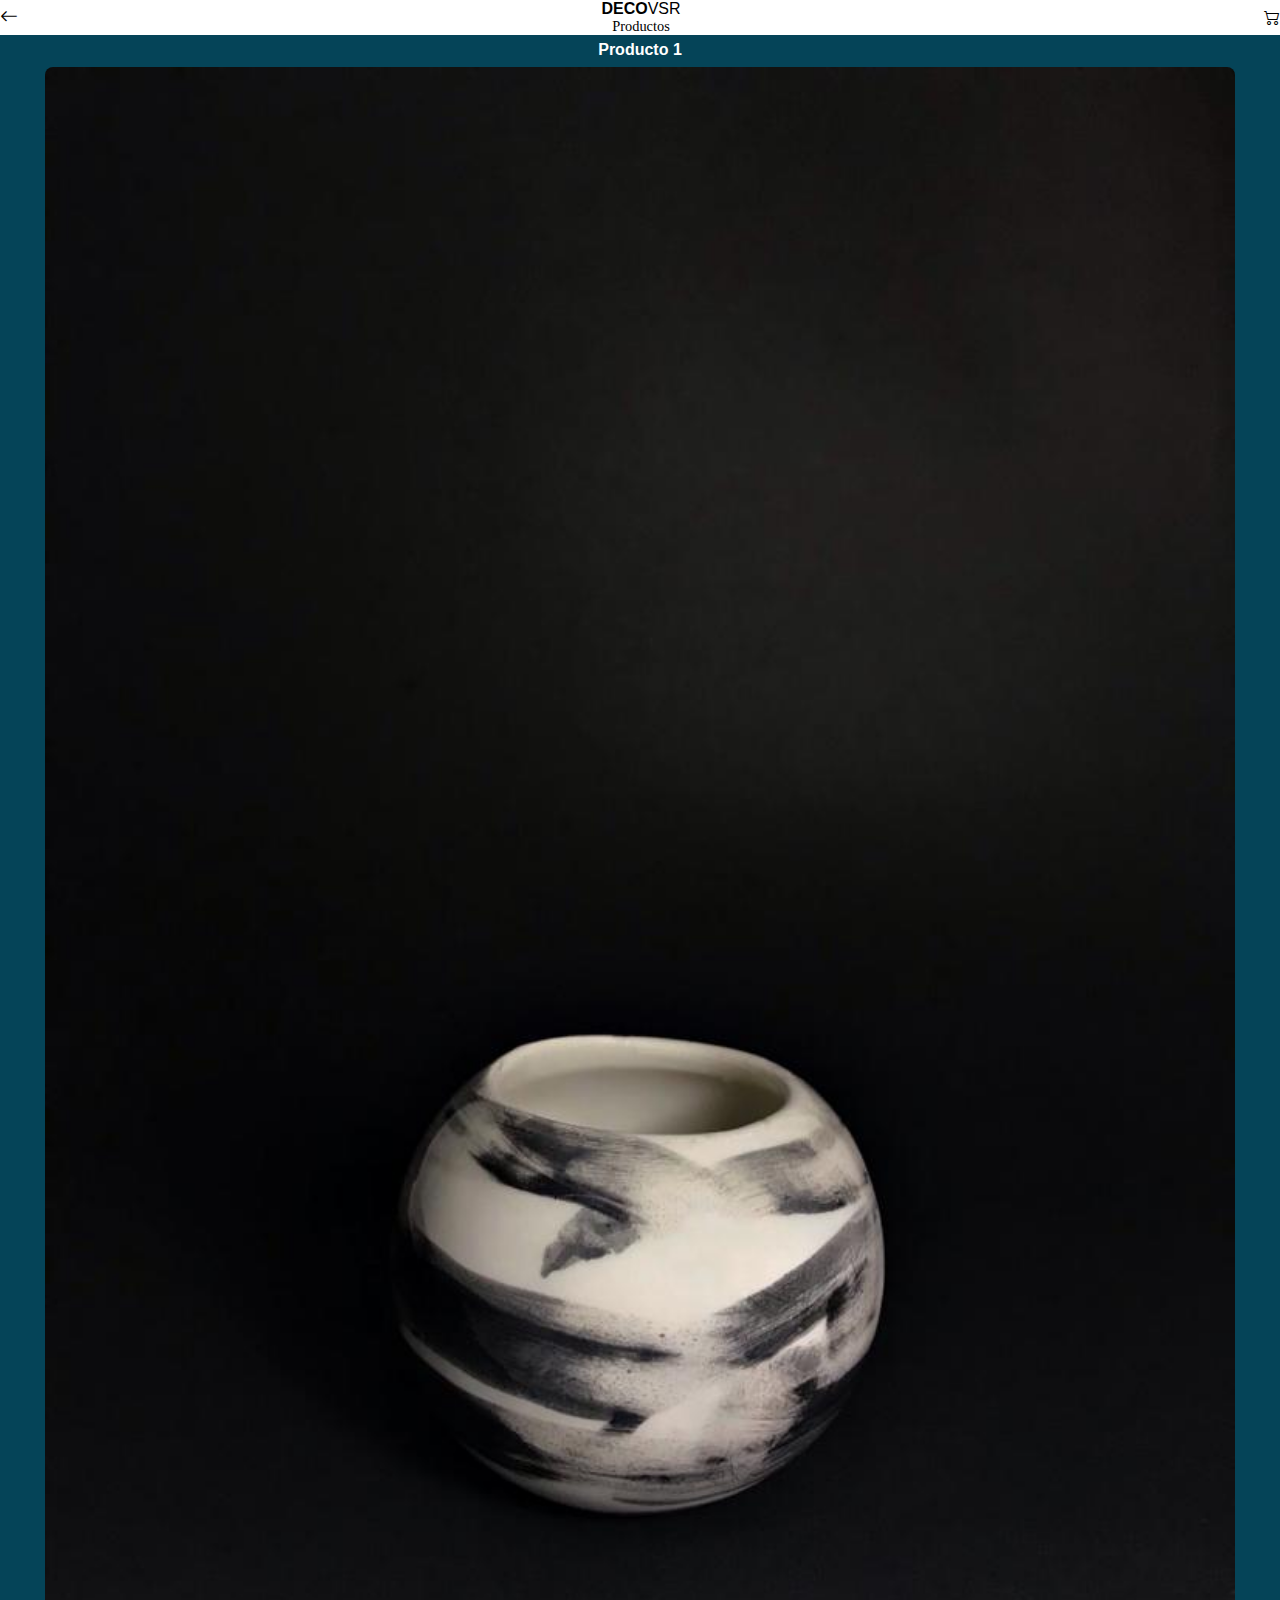
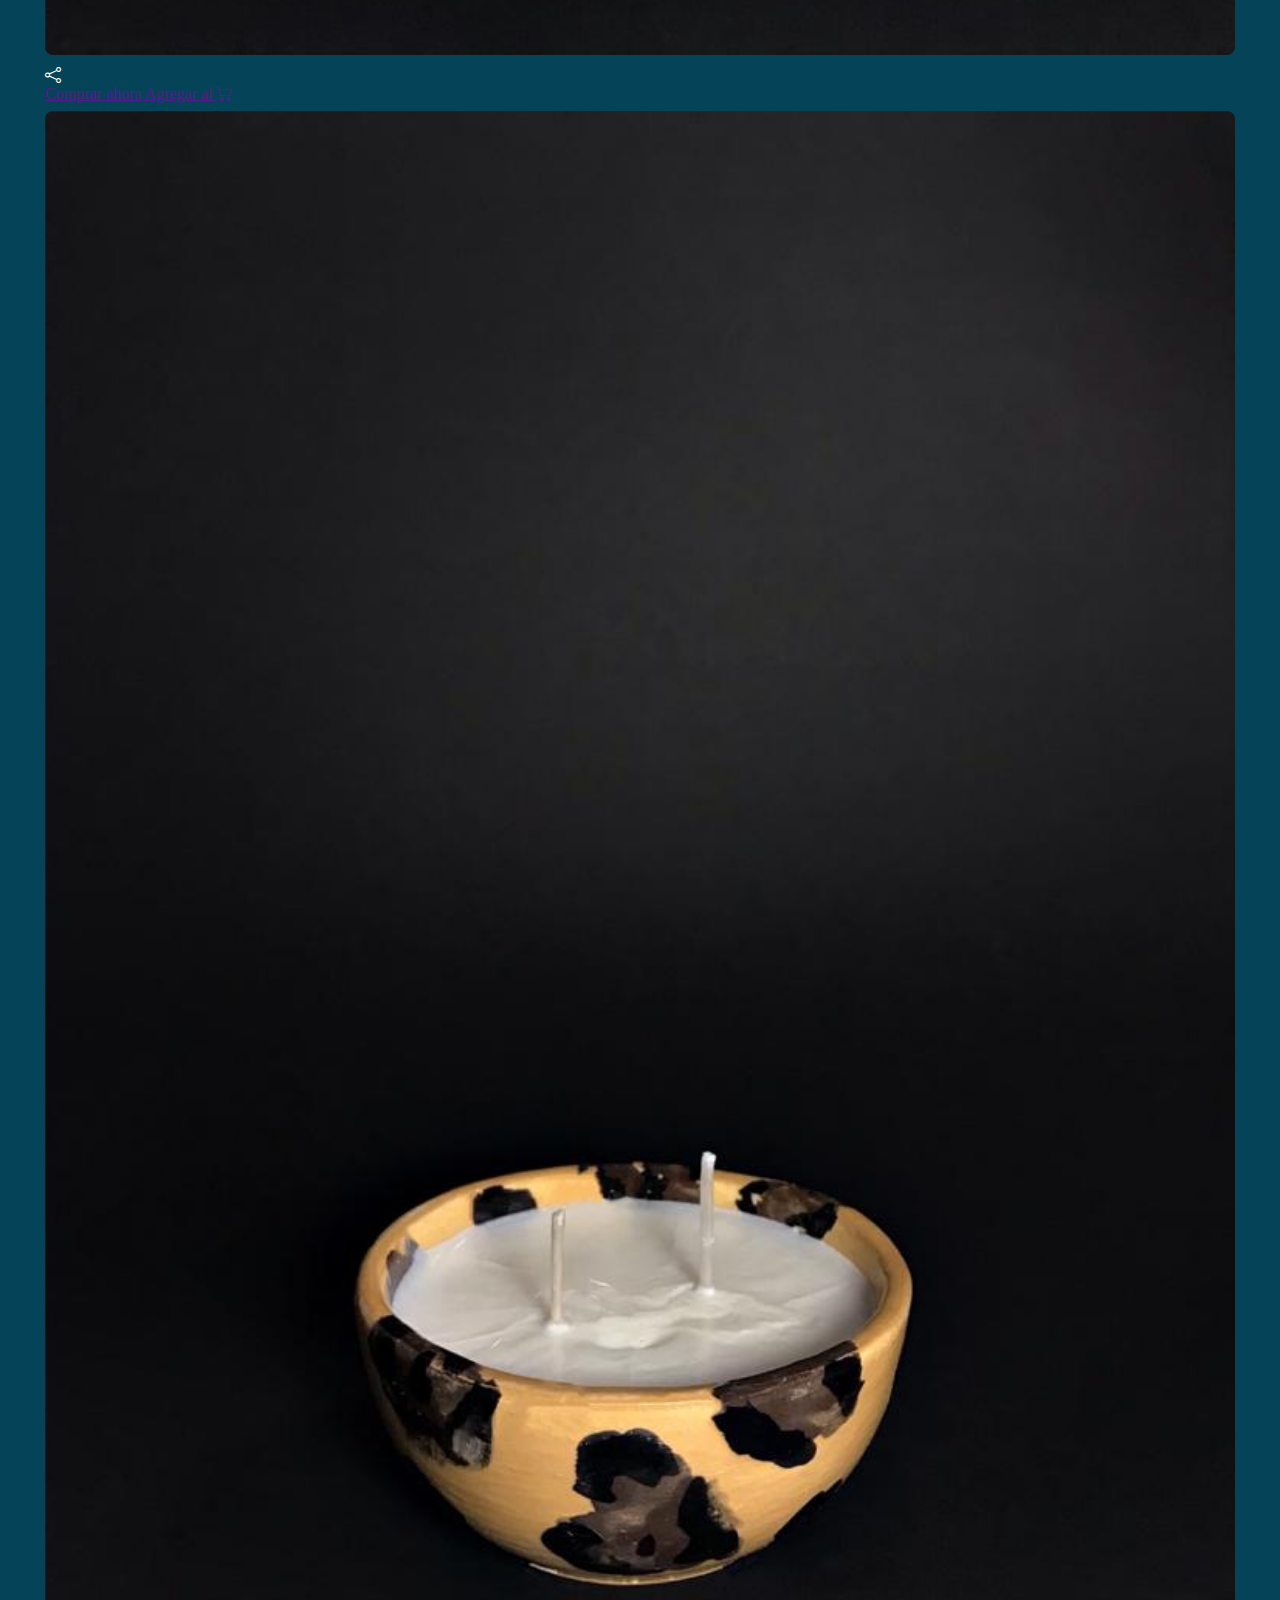
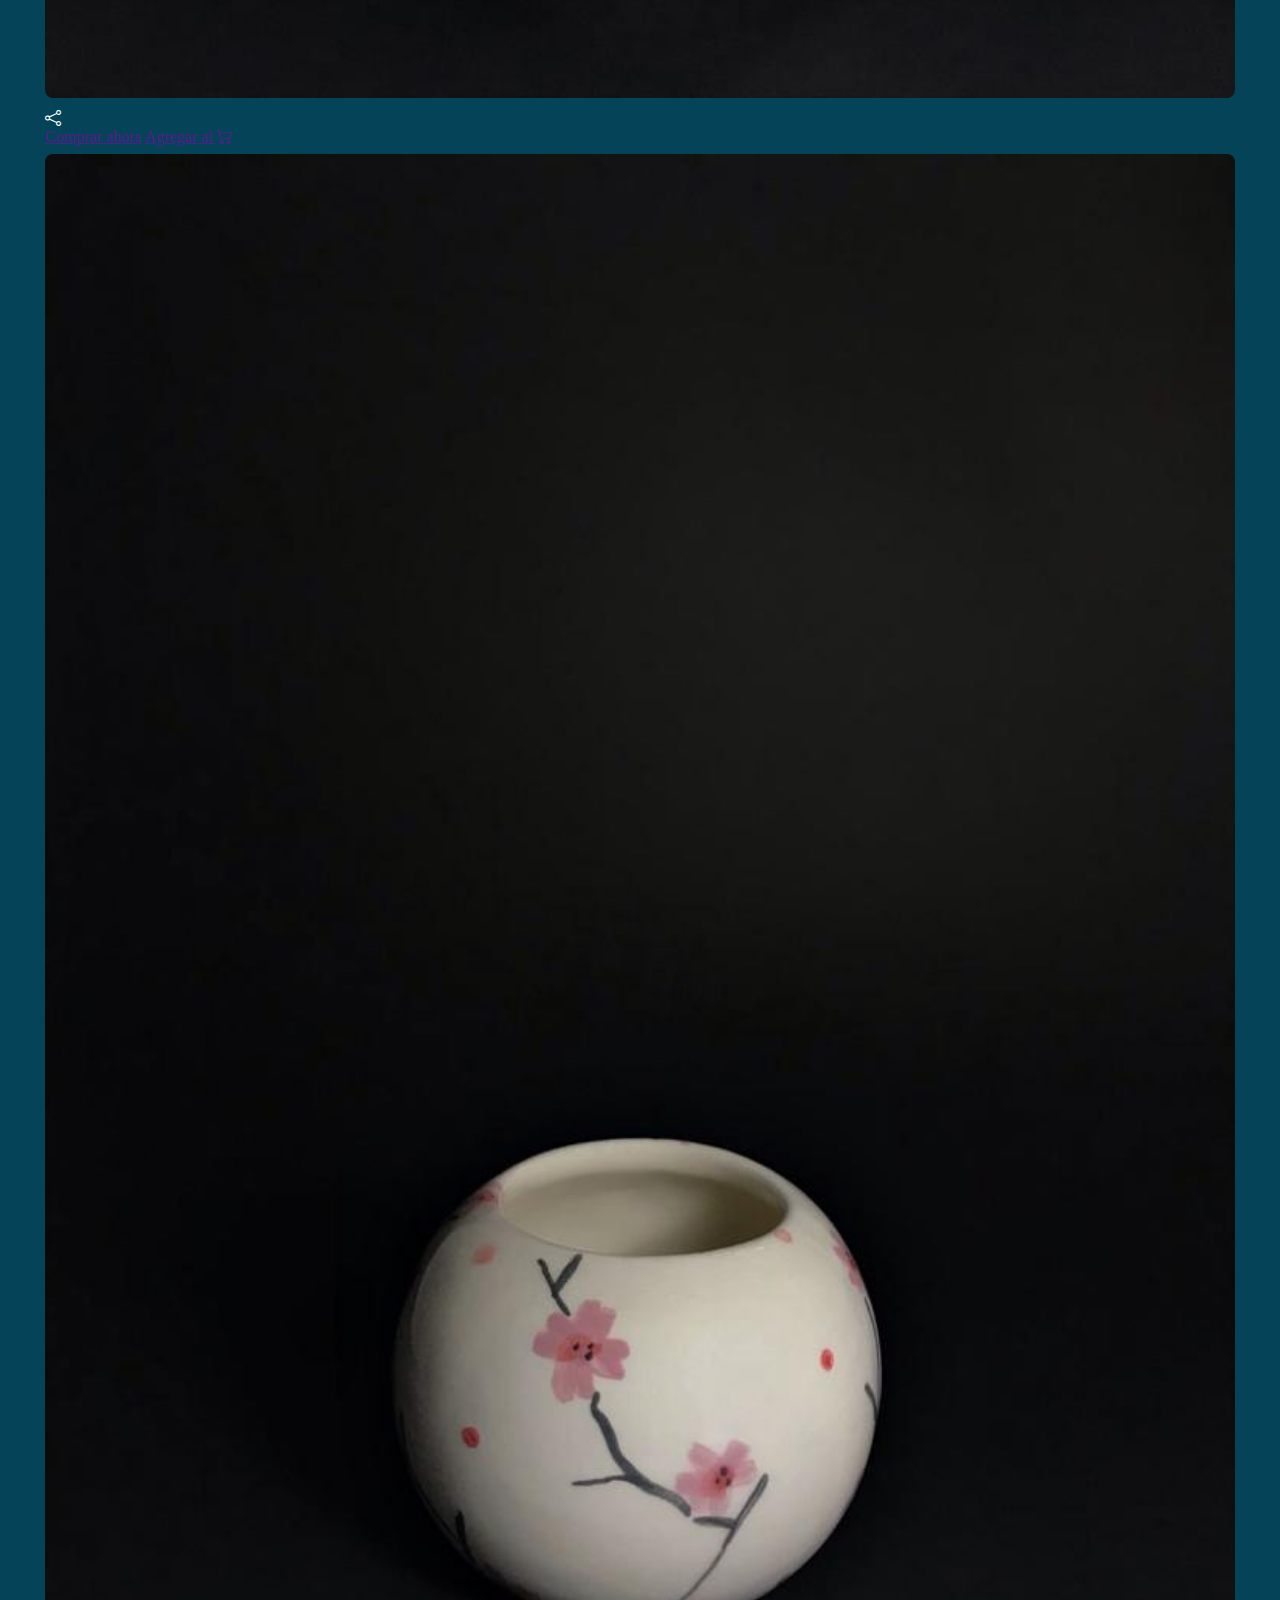
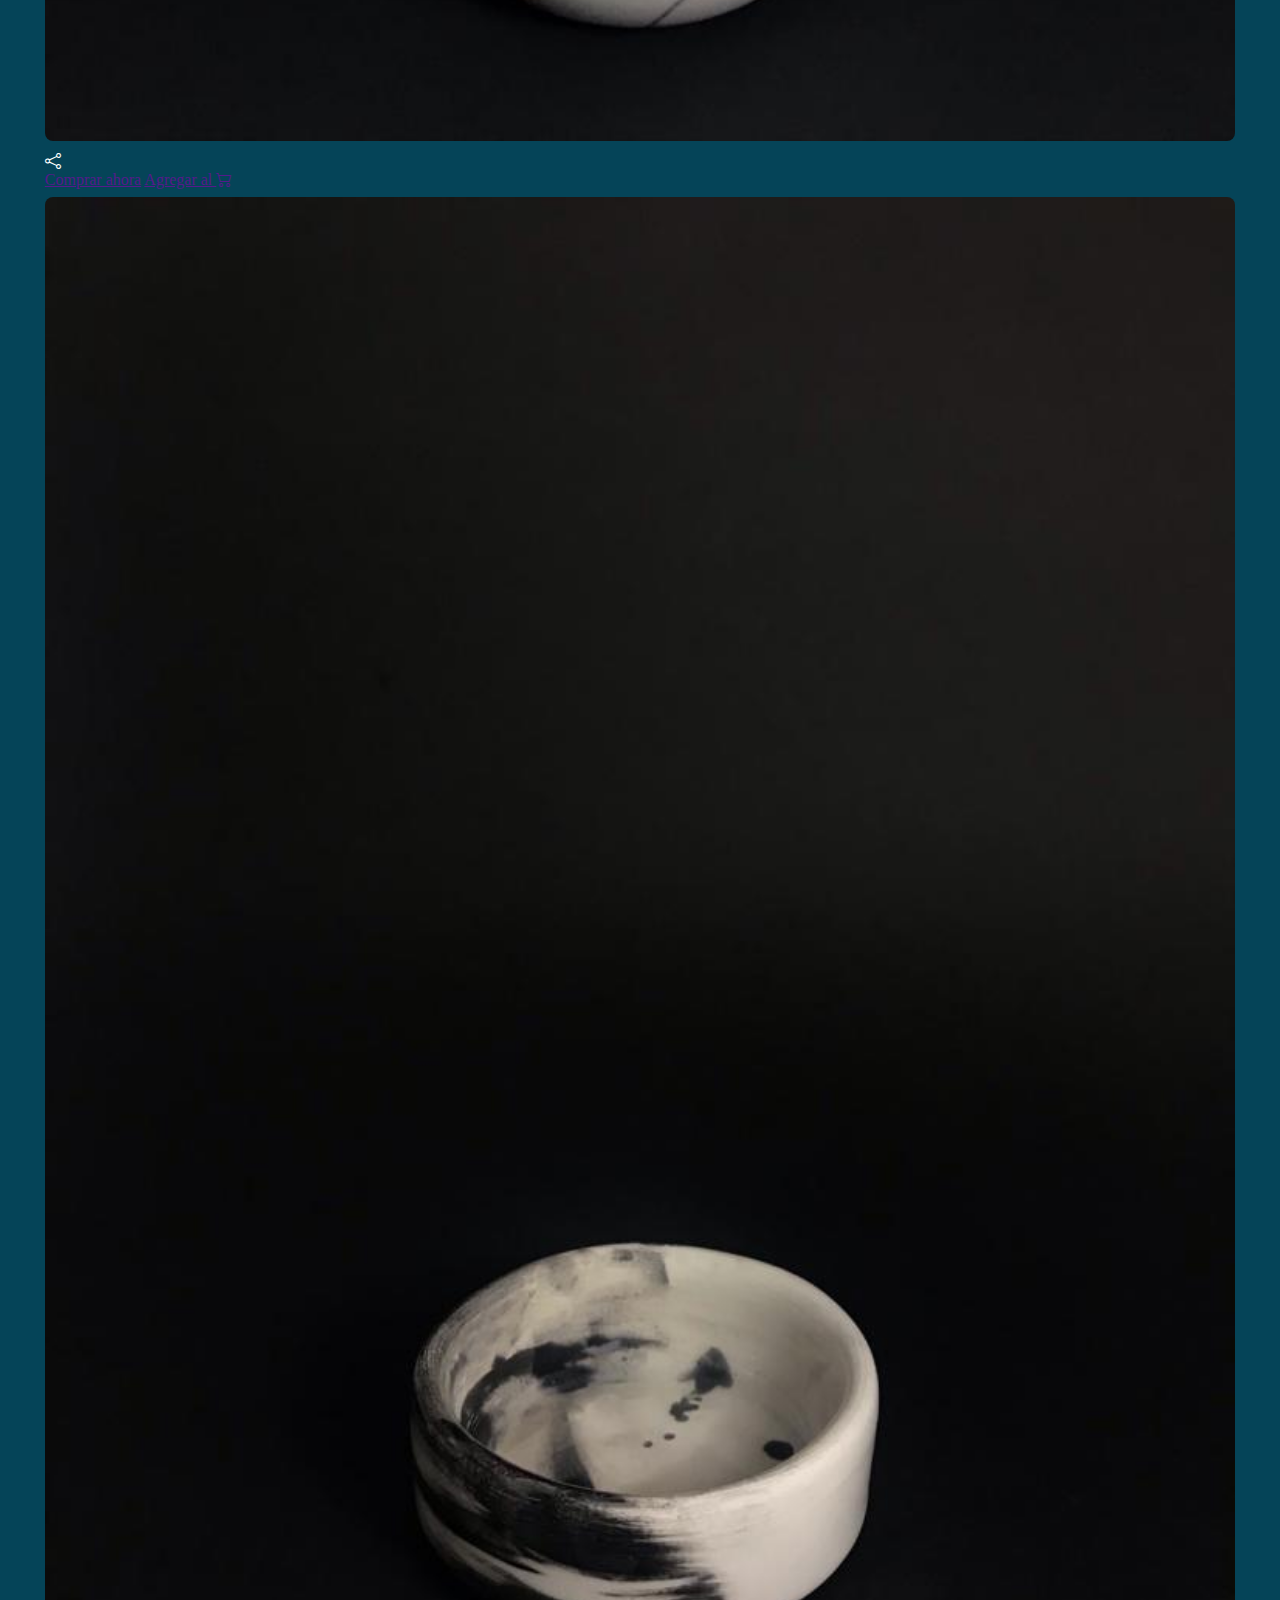
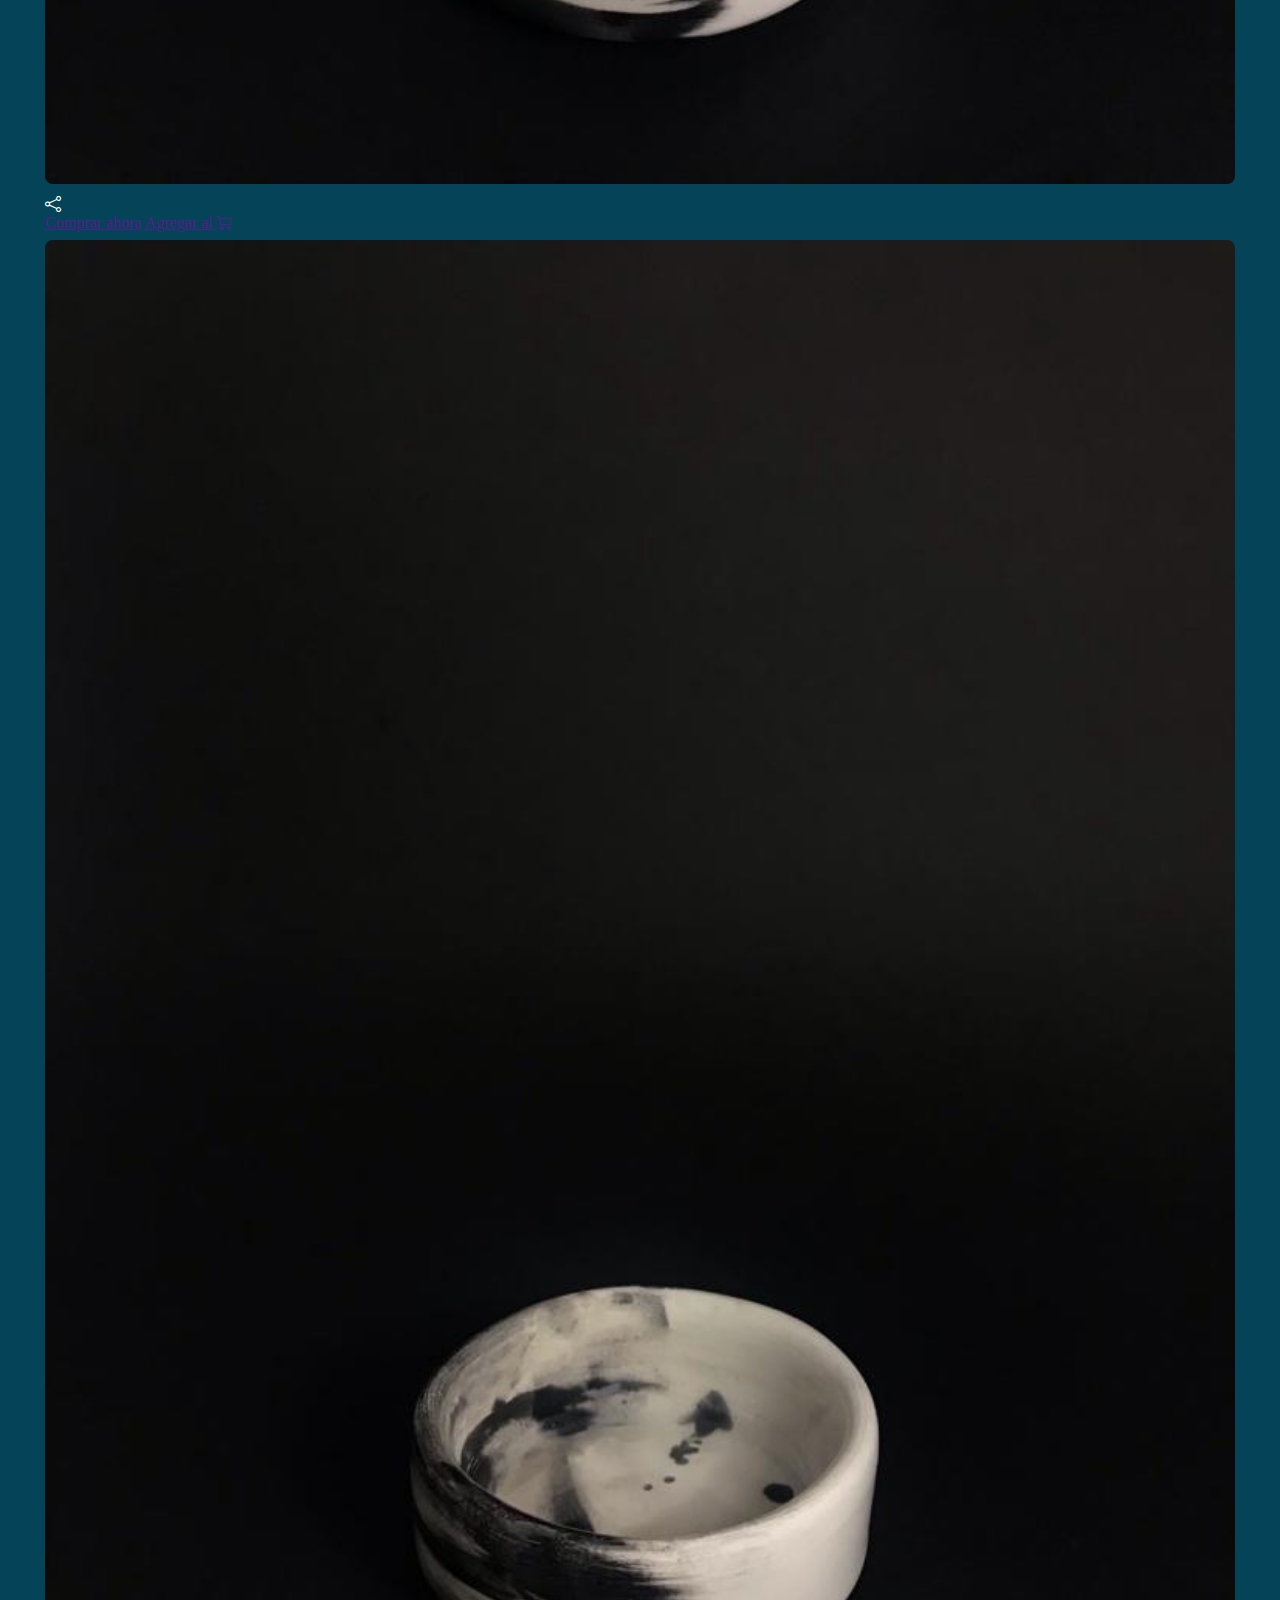
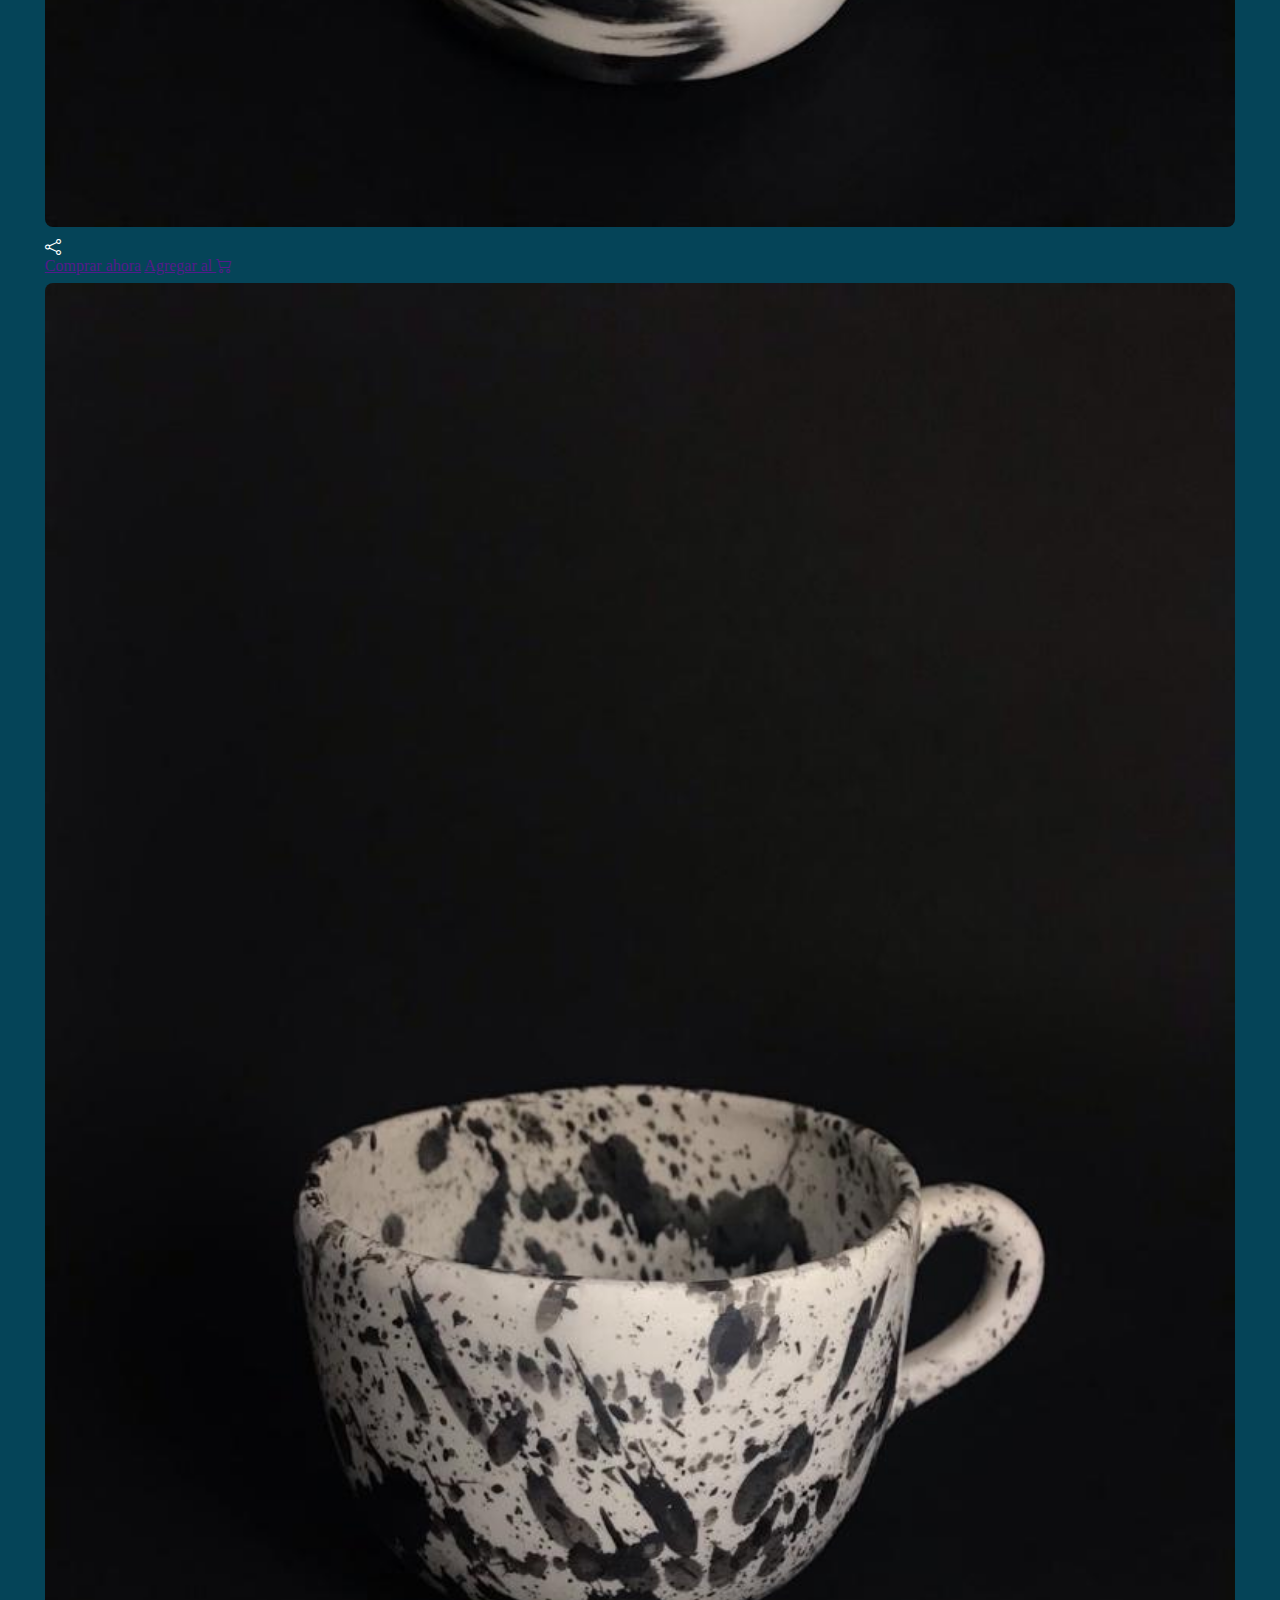
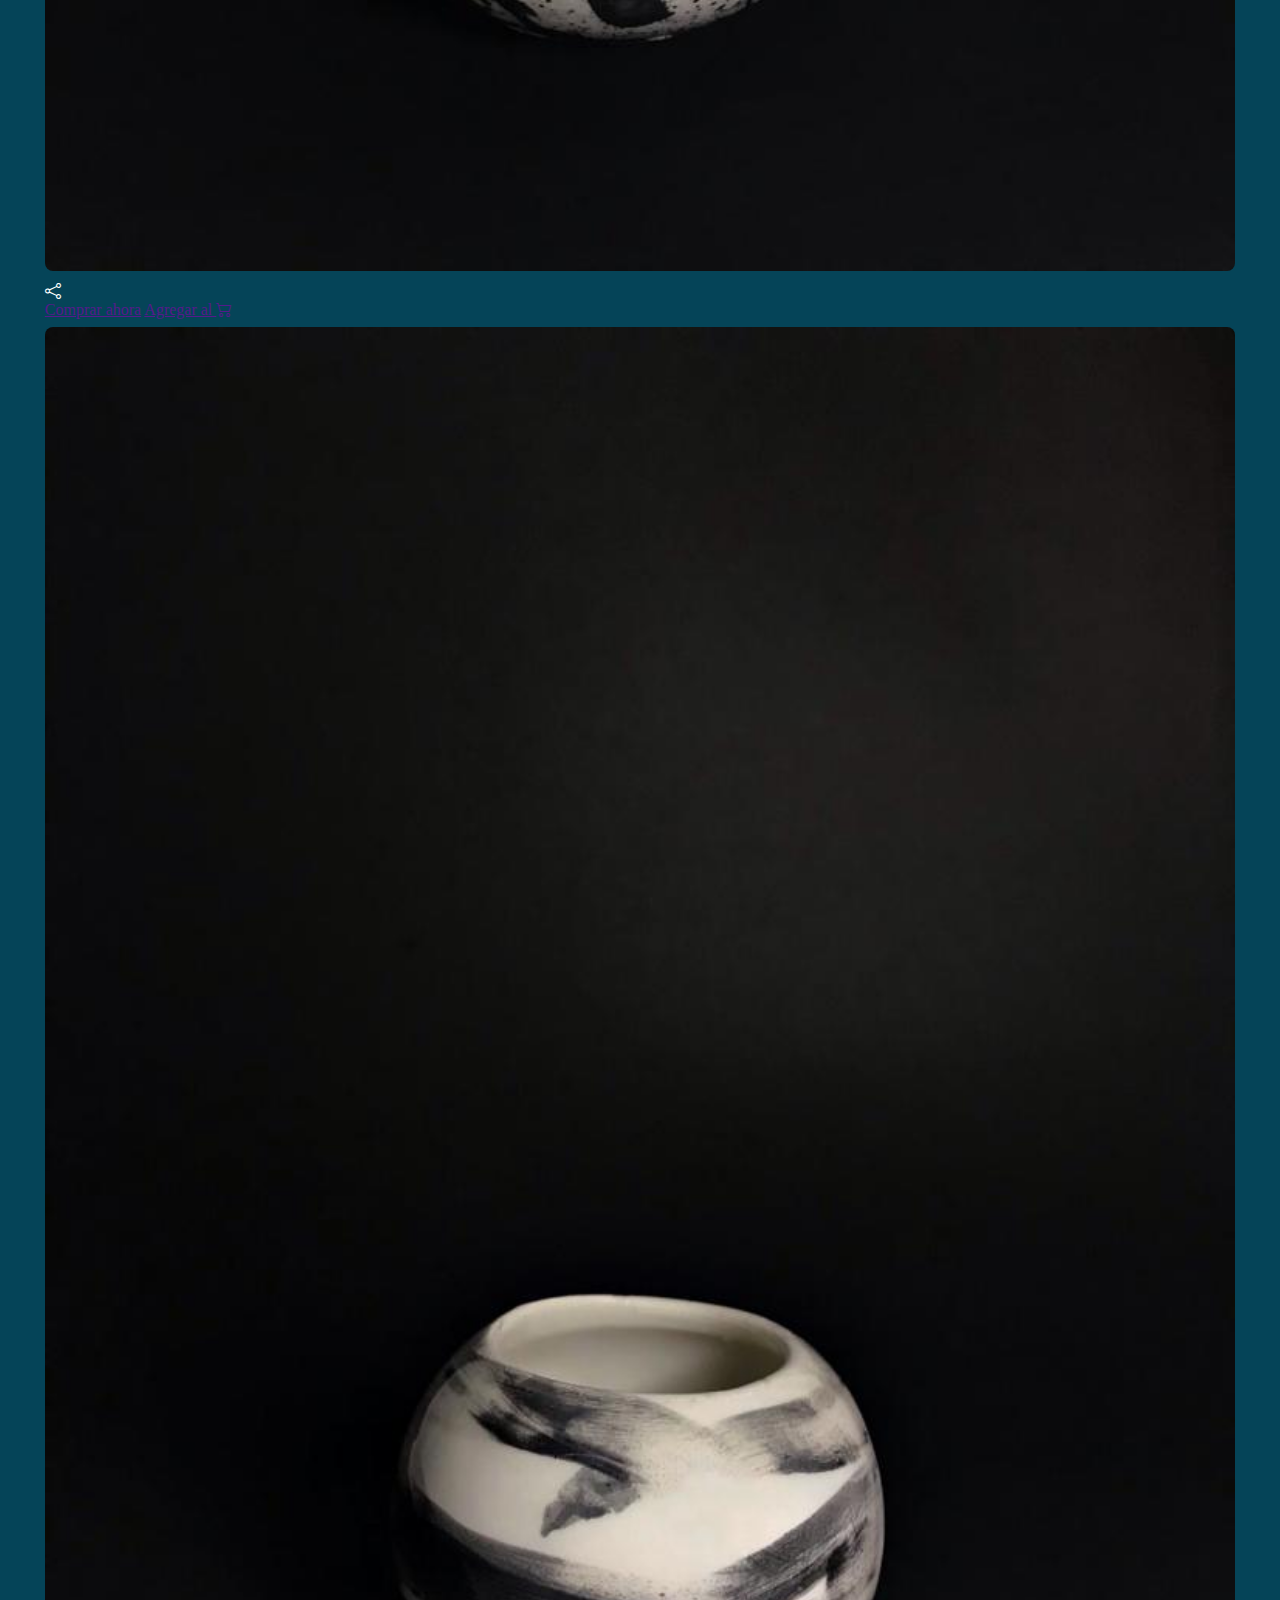
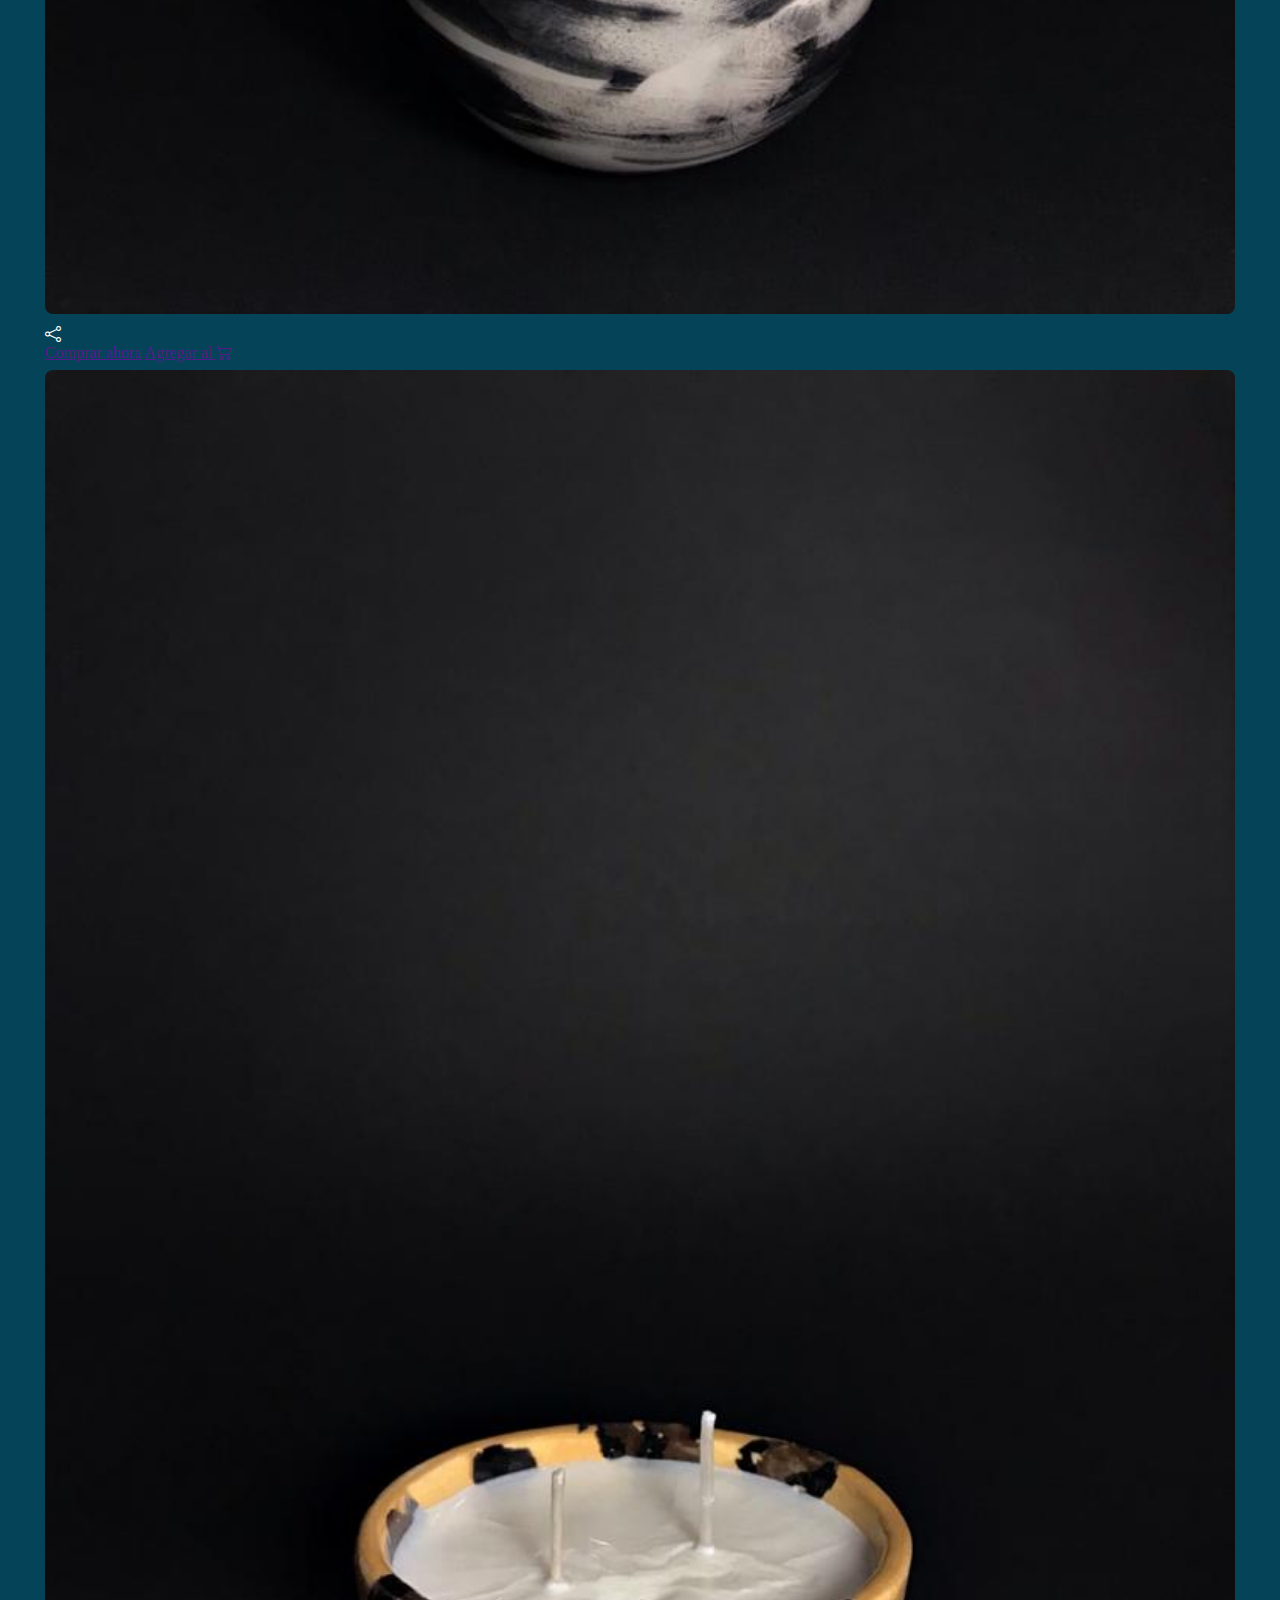
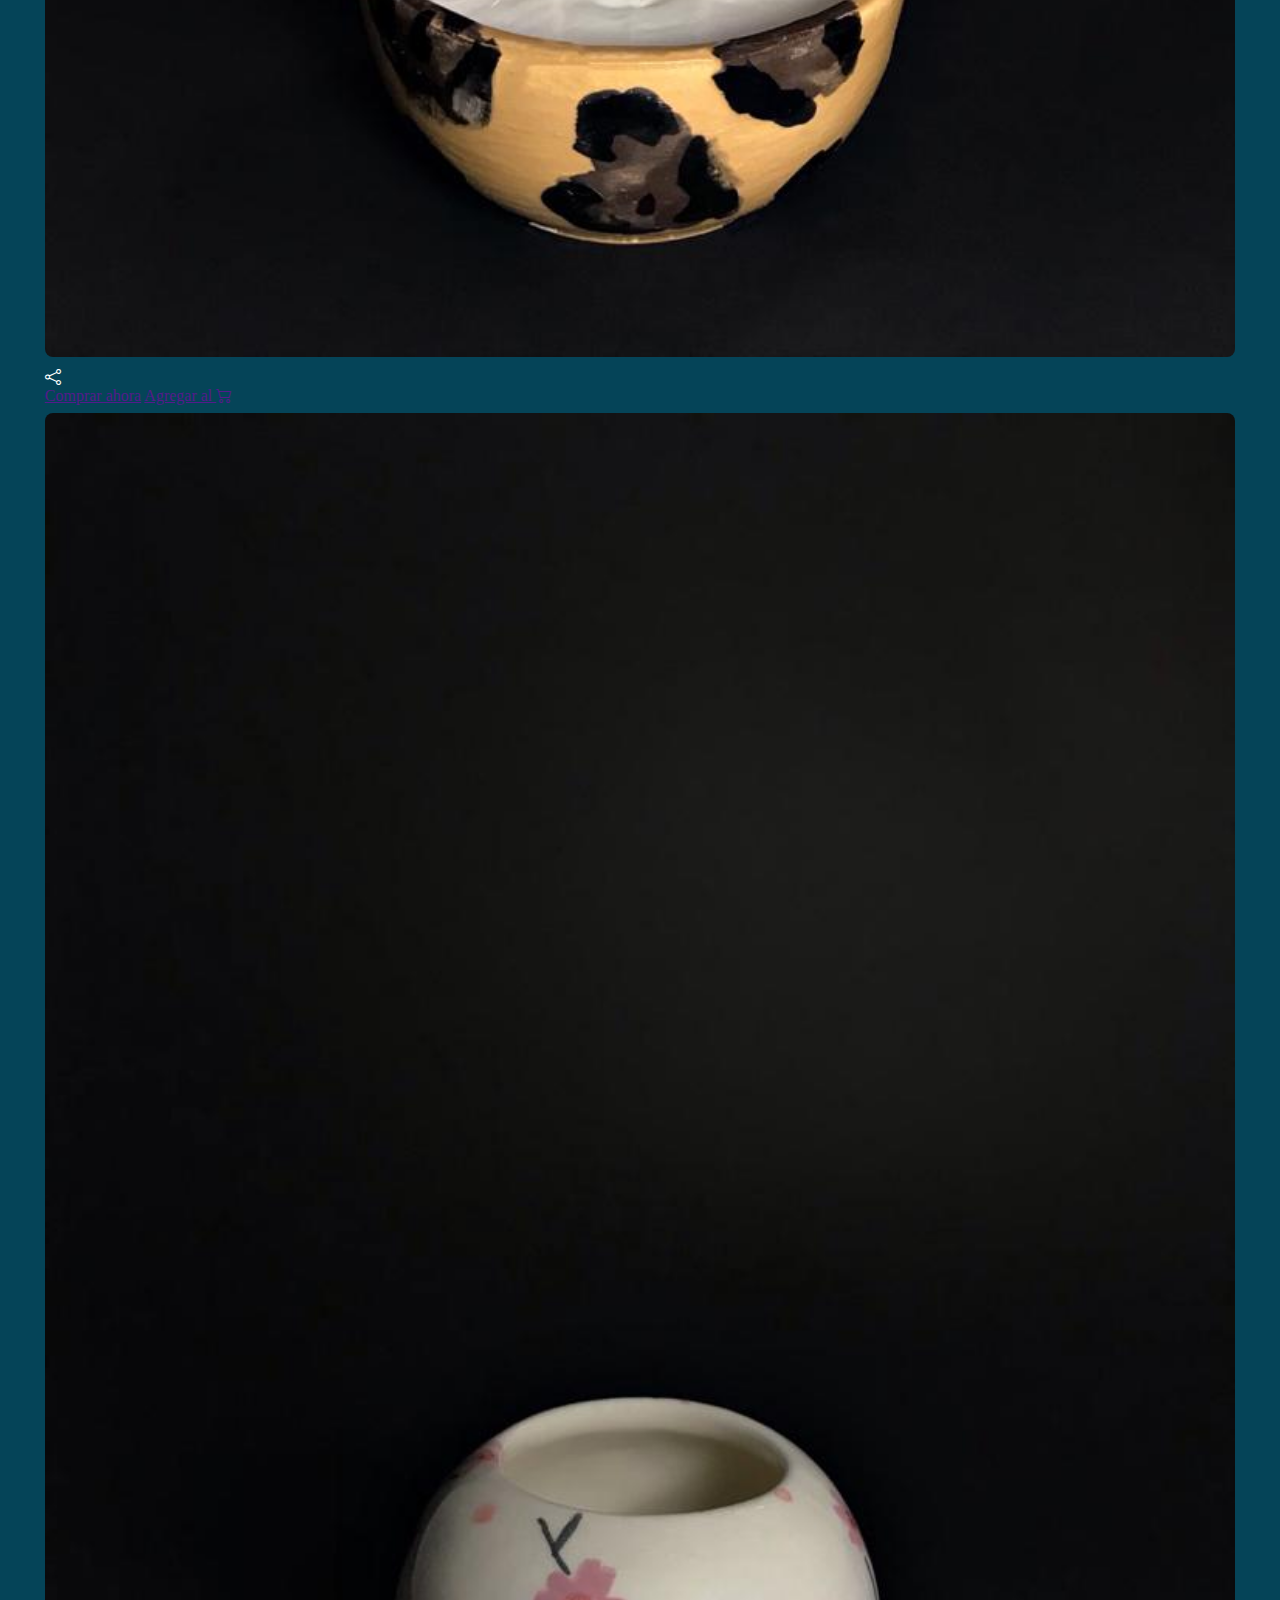
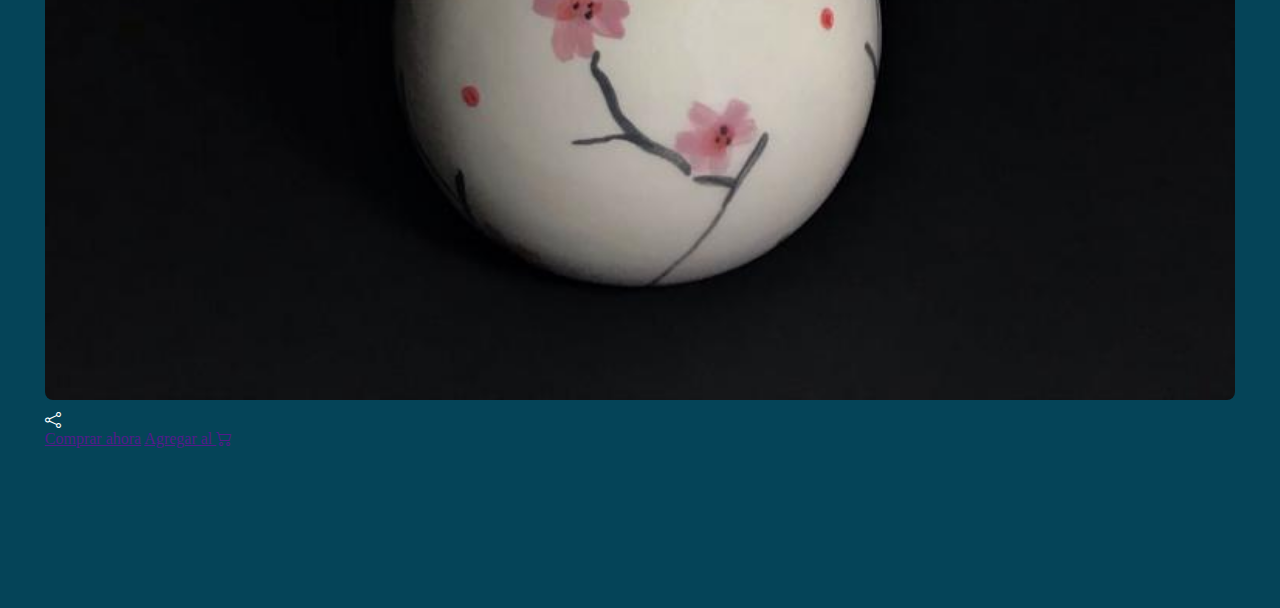
==== productos.html @ 44cc66d2 "add productos" ====
<!DOCTYPE html>
<html lang="es">
<head>
    <meta charset="UTF-8">
    <meta http-equiv="X-UA-Compatible" content="IE=edge">
    <meta name="viewport" content="width=device-width, initial-scale=1.0">
    <link href="https://cdn.jsdelivr.net/npm/bootstrap@5.1.3/dist/css/bootstrap.min.css" rel="stylesheet" integrity="sha384-1BmE4kWBq78iYhFldvKuhfTAU6auU8tT94WrHftjDbrCEXSU1oBoqyl2QvZ6jIW3" crossorigin="anonymous">
    <link rel="stylesheet" href="https://cdn.jsdelivr.net/npm/bootstrap-icons@1.8.1/font/bootstrap-icons.css">
    <link rel="stylesheet" href="style.css">
    <title>Productos - DECOVSR</title>
</head>
<body>
    <header>
        <div class="container-fluid d-flex">
            <div class="section-start">
                <a href="index.html"><i class="bi bi-arrow-left"></i></a>
            </div>
            <div class="section-center">
                <a class="logo" href="index.html">DECO<span>VSR</span></a>
                <p>Productos</p>
            </div>
            <div class="section-end">
                <a href=""><i class="bi bi-cart2"></i></a>
            </div>
        </div>
    </header>
    <main>
        <p class="title">Producto 1</p>
        <section class="row">
        <div class="col-12">
            <img src="./img/WhatsApp Image 2022-06-03 at 6.12.14 PM (1).jpeg" alt="">
            <div class="div d-flex justify-content-between">
                <div class="btn-start">
                    <a href="" class="btn"><i style="color: white;" class="bi bi-share"></i></a>
                </div>
                <div class="btn-end">
                    <a href="" class="btn btn-light">Comprar ahora</a>
                    <a href="" class="btn btn-dark btn-outline-dark text-white">Agregar al <i class="bi bi-cart2"></i></a>
                </div>
            </div>
            <img src="./img/WhatsApp Image 2022-06-03 at 6.12.14 PM (2).jpeg" alt="">
            <div class="div d-flex justify-content-between">
                <div class="btn-start">
                    <a href="" class="btn"><i style="color: white;" class="bi bi-share"></i></a>
                </div>
                <div class="btn-end">
                    <a href="" class="btn btn-light">Comprar ahora</a>
                    <a href="" class="btn btn-dark btn-outline-dark text-white">Agregar al <i class="bi bi-cart2"></i></a>
                </div>
            </div>
            <img src="./img/WhatsApp Image 2022-06-03 at 6.12.14 PM.jpeg" alt="">
            <div class="div d-flex justify-content-between">
                <div class="btn-start">
                    <a href="" class="btn"><i style="color: white;" class="bi bi-share"></i></a>
                </div>
                <div class="btn-end">
                    <a href="" class="btn btn-light">Comprar ahora</a>
                    <a href="" class="btn btn-dark btn-outline-dark text-white">Agregar al <i class="bi bi-cart2"></i></a>
                </div>
            </div>
            <img src="./img/WhatsApp Image 2022-06-03 at 6.12.15 PM (1).jpeg" alt="">
            <div class="div d-flex justify-content-between">
                <div class="btn-start">
                    <a href="" class="btn"><i style="color: white;" class="bi bi-share"></i></a>
                </div>
                <div class="btn-end">
                    <a href="" class="btn btn-light">Comprar ahora</a>
                    <a href="" class="btn btn-dark btn-outline-dark text-white">Agregar al <i class="bi bi-cart2"></i></a>
                </div>
            </div>
            <img src="./img/WhatsApp Image 2022-06-03 at 6.12.15 PM (1).jpeg" alt="">
            <div class="div d-flex justify-content-between">
                <div class="btn-start">
                    <a href="" class="btn"><i style="color: white;" class="bi bi-share"></i></a>
                </div>
                <div class="btn-end">
                    <a href="" class="btn btn-light">Comprar ahora</a>
                    <a href="" class="btn btn-dark btn-outline-dark text-white">Agregar al <i class="bi bi-cart2"></i></a>
                </div>
            </div>
            <img src="./img/WhatsApp Image 2022-06-03 at 6.12.15 PM.jpeg" alt="">
            <div class="div d-flex justify-content-between">
                <div class="btn-start">
                    <a href="" class="btn"><i style="color: white;" class="bi bi-share"></i></a>
                </div>
                <div class="btn-end">
                    <a href="" class="btn btn-light">Comprar ahora</a>
                    <a href="" class="btn btn-dark btn-outline-dark text-white">Agregar al <i class="bi bi-cart2"></i></a>
                </div>
            </div>
            <img src="./img/WhatsApp Image 2022-06-03 at 6.12.14 PM (1).jpeg" alt="">                
            <div class="div d-flex justify-content-between">
                <div class="btn-start">
                    <a href="" class="btn"><i style="color: white;" class="bi bi-share"></i></a>
                </div>
                <div class="btn-end">
                    <a href="" class="btn btn-light">Comprar ahora</a>
                    <a href="" class="btn btn-dark btn-outline-dark text-white">Agregar al <i class="bi bi-cart2"></i></a>
                </div>
            </div>
            <img src="./img/WhatsApp Image 2022-06-03 at 6.12.14 PM (2).jpeg" alt="">
            <div class="div d-flex justify-content-between">
                <div class="btn-start">
                    <a href="" class="btn"><i style="color: white;" class="bi bi-share"></i></a>
                </div>
                <div class="btn-end">
                    <a href="" class="btn btn-light">Comprar ahora</a>
                    <a href="" class="btn btn-dark btn-outline-dark text-white">Agregar al <i class="bi bi-cart2"></i></a>
                </div>
            </div>
            <img src="./img/WhatsApp Image 2022-06-03 at 6.12.14 PM.jpeg" alt="">
            <div class="div d-flex justify-content-between">
                <div class="btn-start">
                    <a href="" class="btn"><i style="color: white;" class="bi bi-share"></i></a>
                </div>
                <div class="btn-end">
                    <a href="" class="btn btn-light">Comprar ahora</a>
                    <a href="" class="btn btn-dark btn-outline-dark text-white">Agregar al <i class="bi bi-cart2"></i></a>
                </div>
            </div>
        </div>
        </section>
    </main>
    <footer>

    </footer>
</body>
</html>
---- style.css ----
* {
  margin: 0;
  padding: 0;
  box-sizing: 0;
}

header #top {
  height: auto;
  background-color: rgb(5, 68, 88);
}
header #top span {
  display: flex;
  flex-direction: row-reverse;
  justify-content: space-between;
}
header #top i {
  font-size: 0.9rem;
  color: white;
  font-family: -apple-system, BlinkMacSystemFont, "Segoe UI", Roboto, Oxygen, Ubuntu, Cantarell, "Open Sans", "Helvetica Neue", sans-serif;
}
header #top a {
  text-decoration: none;
  color: white;
  font-size: 0.9rem;
  font-family: -apple-system, BlinkMacSystemFont, "Segoe UI", Roboto, Oxygen, Ubuntu, Cantarell, "Open Sans", "Helvetica Neue", sans-serif;
}
header .container {
  width: 100%;
  flex-direction: row;
  justify-content: space-between;
  margin-bottom: 0;
  padding-left: 0;
}
header .container .logo {
  padding-left: 0.7rem;
  font-size: 2.2rem;
  text-decoration: none;
  color: black;
  font-weight: 700;
  font-family: -apple-system, BlinkMacSystemFont, "Segoe UI", Roboto, Oxygen, Ubuntu, Cantarell, "Open Sans", "Helvetica Neue", sans-serif;
}
header .container .logo span {
  font-size: 2rem;
  font-weight: 100;
}
header .container .navbar-nav .nav-item a {
  text-decoration: none;
  color: black;
}
header .container .navbar-nav .nav-item a:hover {
  color: rgb(5, 68, 88);
}
header .container p {
  font-size: 1rem;
  font-weight: 600;
  font-family: -apple-system, BlinkMacSystemFont, "Segoe UI", Roboto, Oxygen, Ubuntu, Cantarell, "Open Sans", "Helvetica Neue", sans-serif;
}
header .container .nav-link {
  font-size: 1rem;
  font-family: -apple-system, BlinkMacSystemFont, "Segoe UI", Roboto, Oxygen, Ubuntu, Cantarell, "Open Sans", "Helvetica Neue", sans-serif;
}
header .container .btn-car {
  font-family: -apple-system, BlinkMacSystemFont, "Segoe UI", Roboto, Oxygen, Ubuntu, Cantarell, "Open Sans", "Helvetica Neue", sans-serif;
  font-size: 1rem;
  background-color: rgb(5, 68, 88);
  color: white !important;
}
header .container .btn-car:hover {
  scale: 1.2 all;
  box-shadow: 2px 2px 2px rgb(0, 0, 44);
}

main {
  height: 200vh;
  background-color: rgb(5, 68, 88);
}
main .section {
  padding-left: 0.6rem;
  display: flex;
  flex-direction: row;
  justify-content: space-between;
  align-items: center;
  background-color: rgb(0, 0, 0);
  color: white;
}
main .section .title {
  font-family: -apple-system, BlinkMacSystemFont, "Segoe UI", Roboto, Oxygen, Ubuntu, Cantarell, "Open Sans", "Helvetica Neue", sans-serif;
  font-size: 0.8rem;
}
main .section .search {
  font-size: 0.9rem;
  justify-content: flex-end;
  align-items: center;
}
main .section .search .form-control {
  font-size: 0.75rem;
  width: 55%;
}
main section #carouselExampleFade {
  display: none;
}
main section p {
  font-size: medium;
  font-family: -apple-system, BlinkMacSystemFont, "Segoe UI", Roboto, Oxygen, Ubuntu, Cantarell, "Open Sans", "Helvetica Neue", sans-serif;
  color: white;
  margin-top: 0.5rem;
  margin-bottom: 0.25rem;
}
main section .row {
  width: 98%;
  height: auto;
  margin: 0 auto;
  --bs-gutter-x: 0.16rem;
}
main section .row .col-4 {
  gap: 0.1rem;
}
main section .row img {
  background-size: cover;
  background-position: center;
  width: 100%;
  height: auto;
  margin-top: 0.15rem;
  border-radius: 0;
  margin-bottom: 0;
}

header {
  background-color: white;
  font-size: medium;
}
header .d-flex {
  display: flex !important;
  flex-direction: row;
  align-items: center;
  justify-content: space-between;
}
header .section-start a {
  text-decoration: none;
  color: black;
  font-size: large;
}
header .section-center {
  display: flex;
  text-decoration: none;
  color: black;
  font-size: 1rem;
  flex-direction: column;
  align-items: center;
}
header .section-center .logo {
  font-size: 1rem;
  text-decoration: none;
  color: black;
  font-weight: 700;
  font-family: -apple-system, BlinkMacSystemFont, "Segoe UI", Roboto, Oxygen, Ubuntu, Cantarell, "Open Sans", "Helvetica Neue", sans-serif;
}
header .section-center .logo span {
  font-size: 1rem;
  font-weight: 100;
}
header .section-center p {
  font-size: 0.9rem;
  margin-bottom: 0;
}
header .section-end a {
  text-decoration: none;
  color: black;
}

main {
  height: auto;
  padding-bottom: 10rem;
}
main p {
  color: white;
  font-size: 1rem;
  font-weight: bold;
  font-family: -apple-system, BlinkMacSystemFont, "Segoe UI", Roboto, Oxygen, Ubuntu, Cantarell, "Open Sans", "Helvetica Neue", sans-serif;
  padding: 0.4rem;
  padding-bottom: 0;
  margin-bottom: 0;
  text-align: center;
}
main .row {
  width: 93%;
  height: auto;
  margin: 0 auto;
  --bs-gutter-x: 0.16rem;
}
main .row img {
  background-size: cover;
  background-position: center;
  width: 100%;
  height: auto;
  border-radius: 0.5rem;
  margin-top: 0.5rem;
  margin-bottom: 0.5rem;
}

@media only screen and (min-width: 992px) {
  .navbar-collapse {
    display: flex;
    flex-direction: row;
    justify-content: flex-end;
  }

  .btn-car {
    margin-left: 1rem;
  }

  #carouselExampleFade {
    display: flex !important;
  }

  #destacados {
    display: none;
  }

  #carouselExampleFade {
    width: 95%;
    height: 80%;
    margin: 0rem auto;
  }
  #carouselExampleFade .carousel-item {
    width: 100%;
    height: auto;
    display: flex;
    flex-direction: row;
    justify-content: center;
  }
  #carouselExampleFade .carousel-item img {
    height: 28.125rem;
    width: 23.75rem;
    border-radius: 0.8rem;
    padding-left: 0.5rem;
    padding-right: 0.5rem;
  }
  #carouselExampleFade .carousel-control-prev, #carouselExampleFade .carousel-control-next {
    width: 5%;
  }
}

/*# sourceMappingURL=style.css.map */
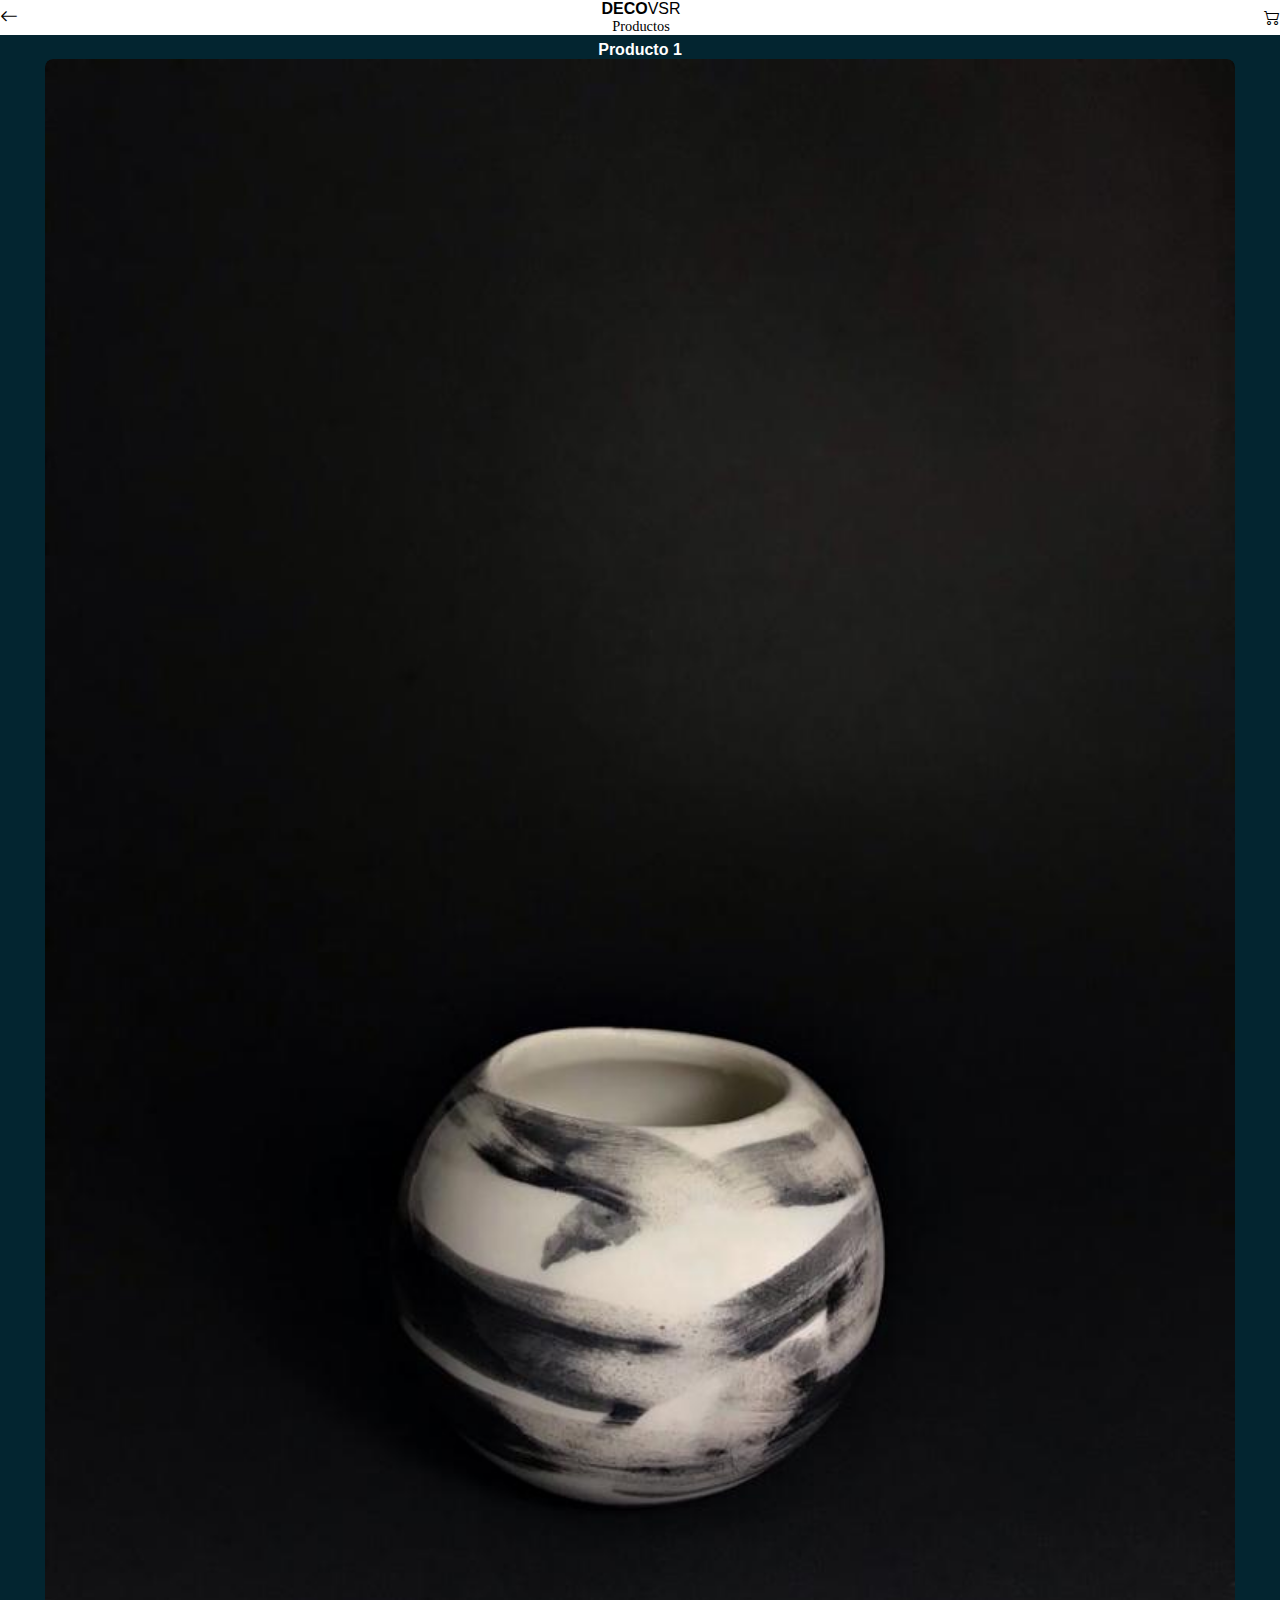
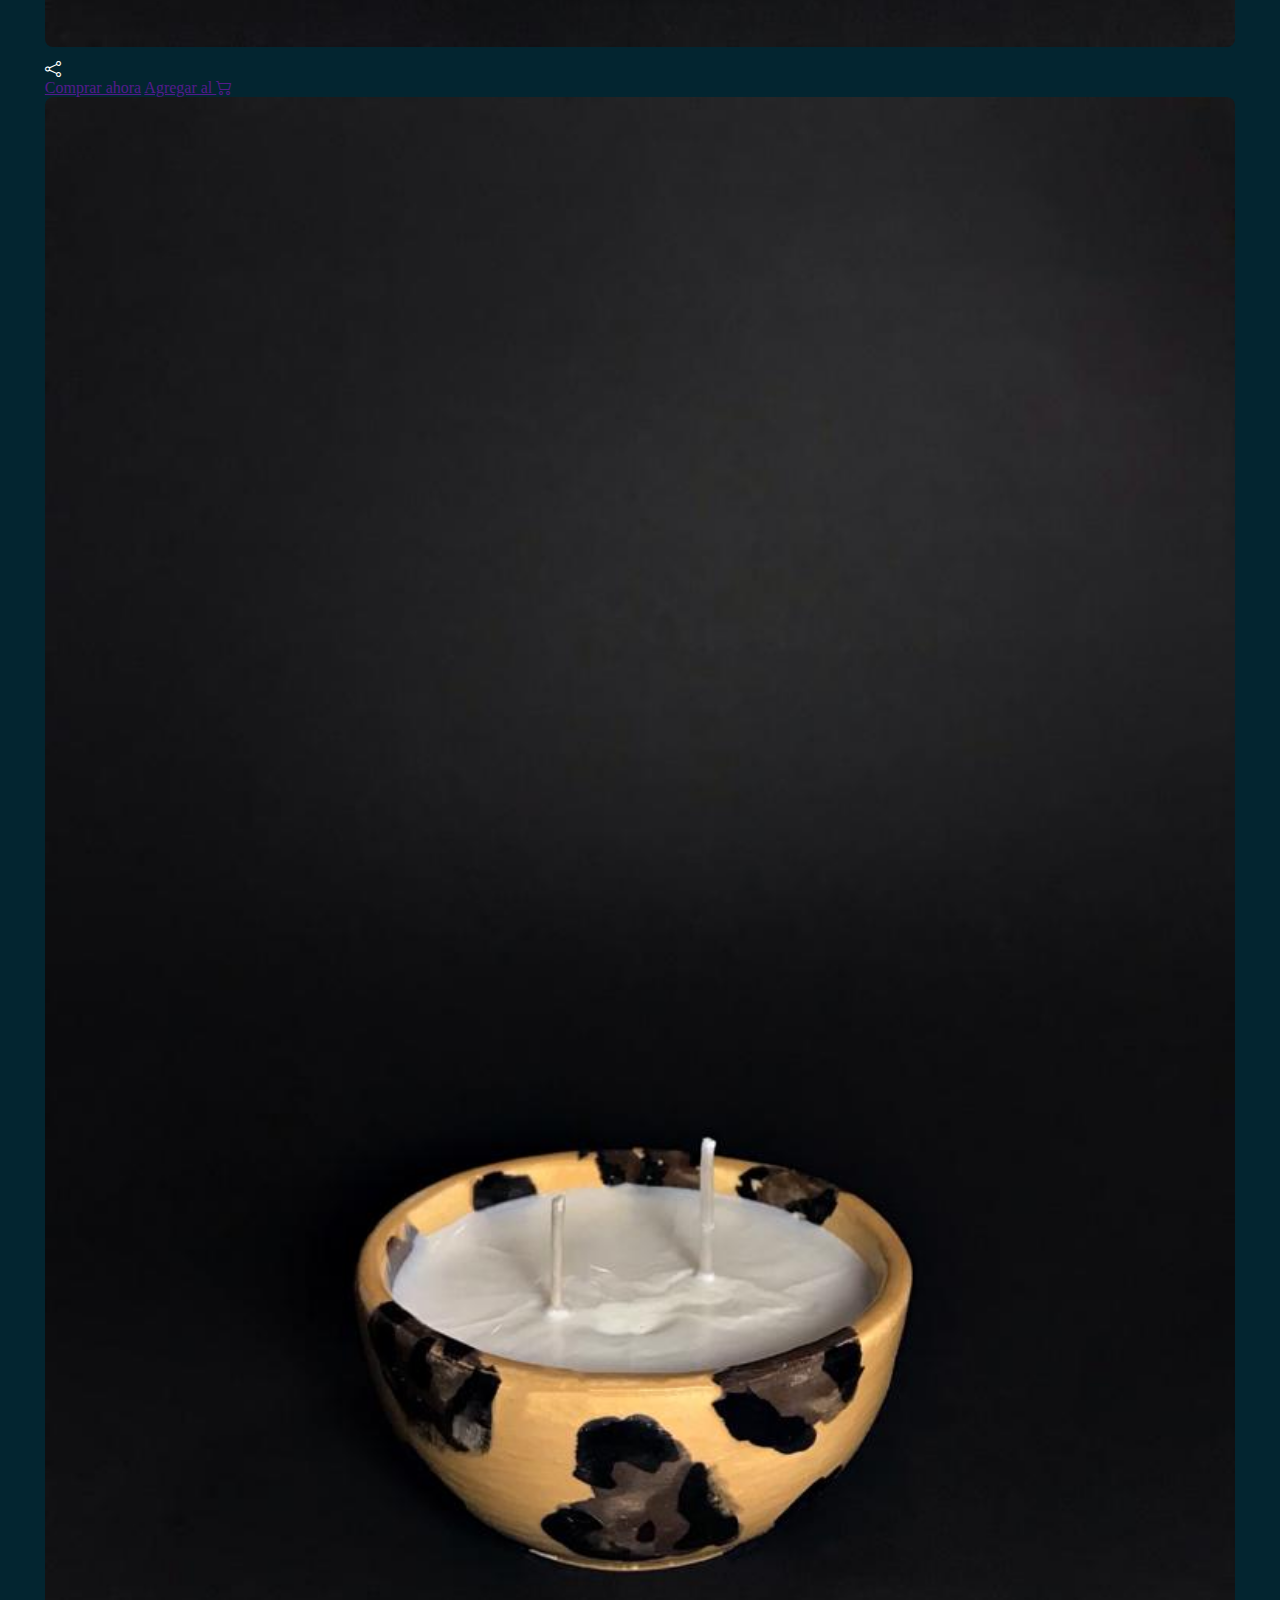
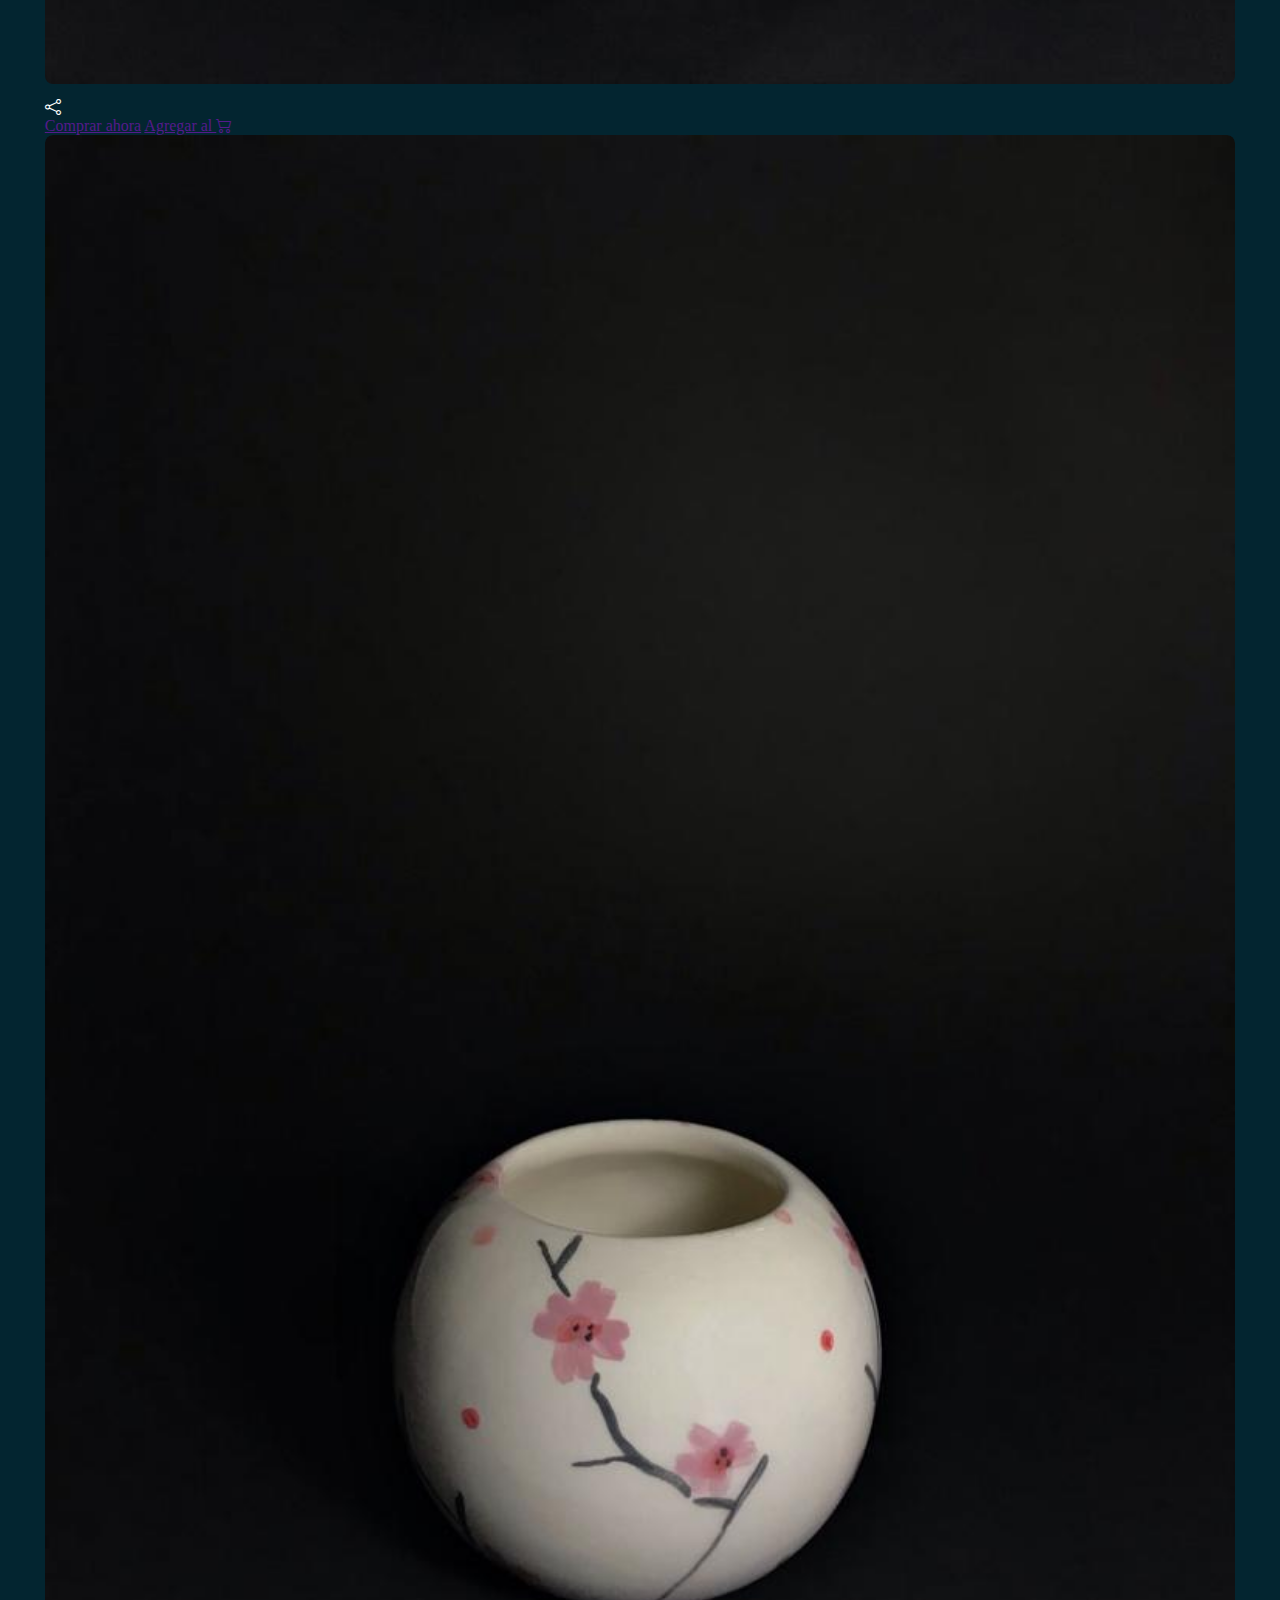
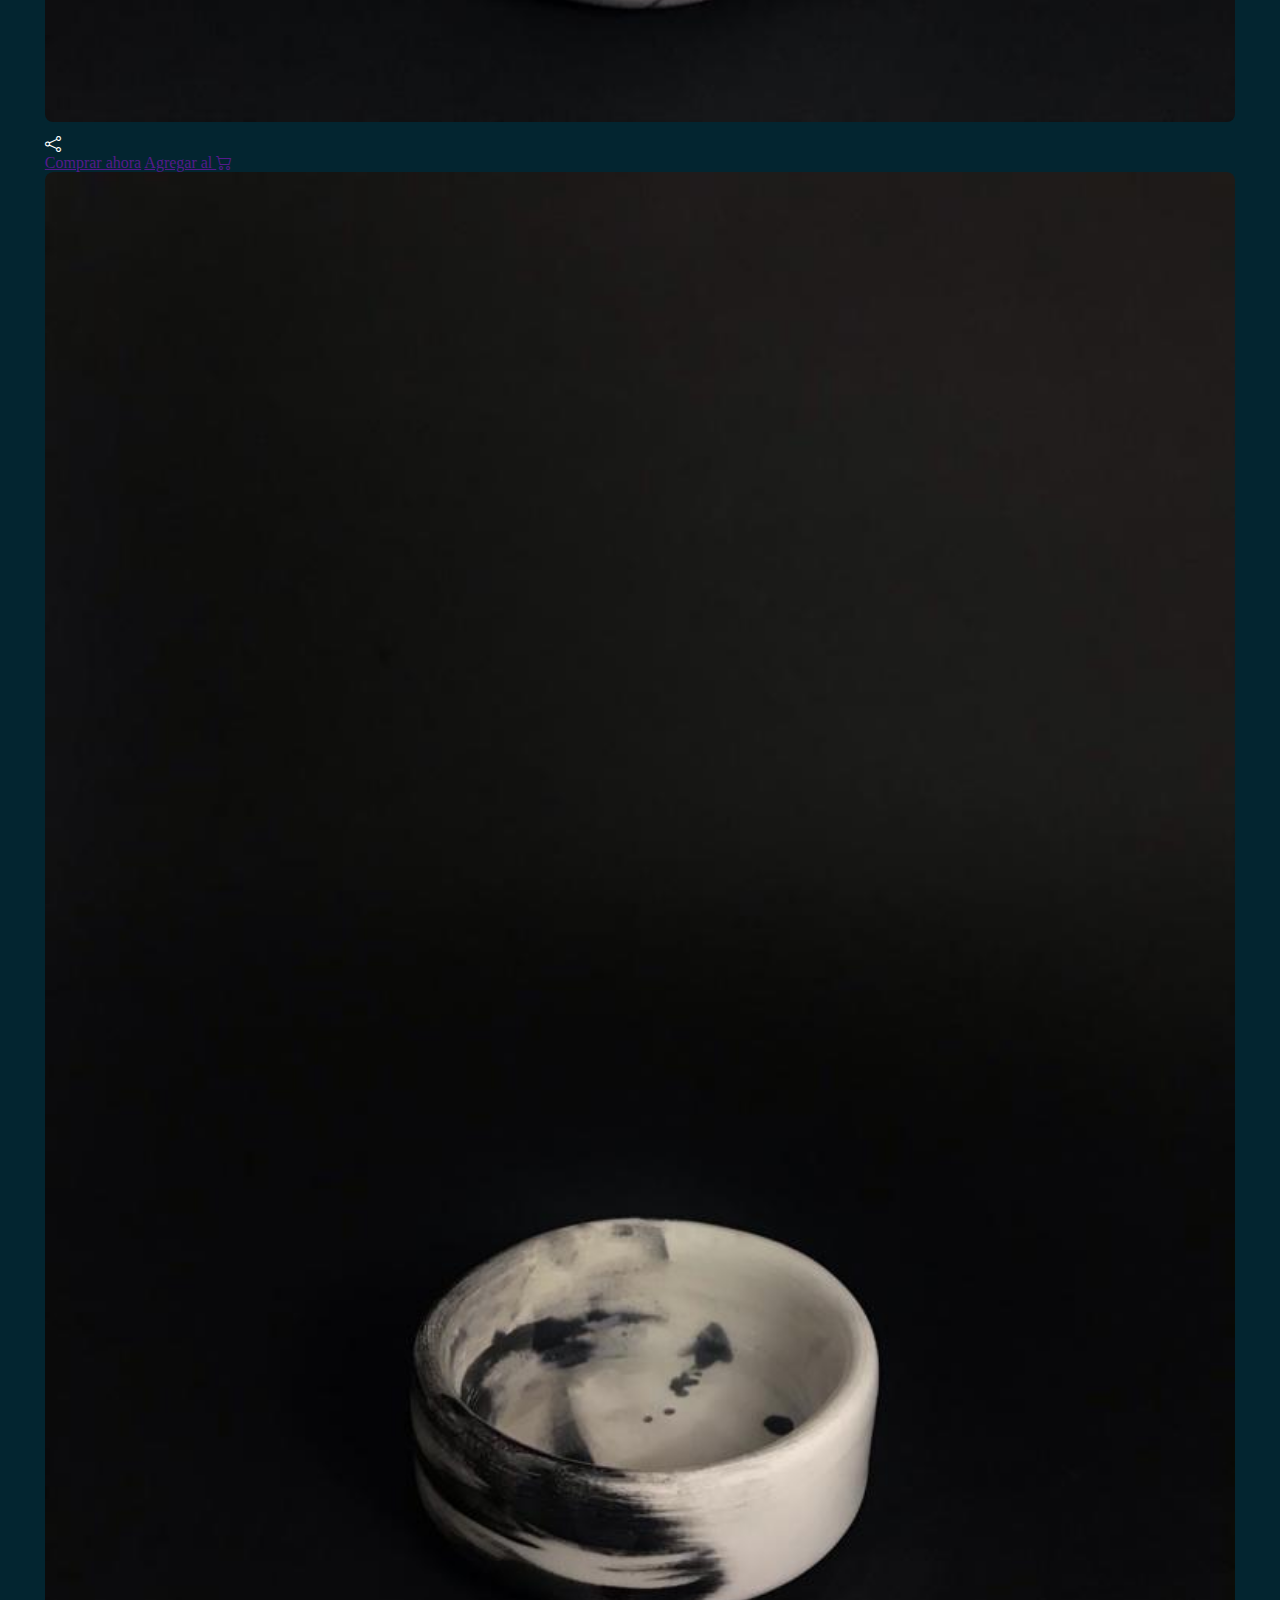
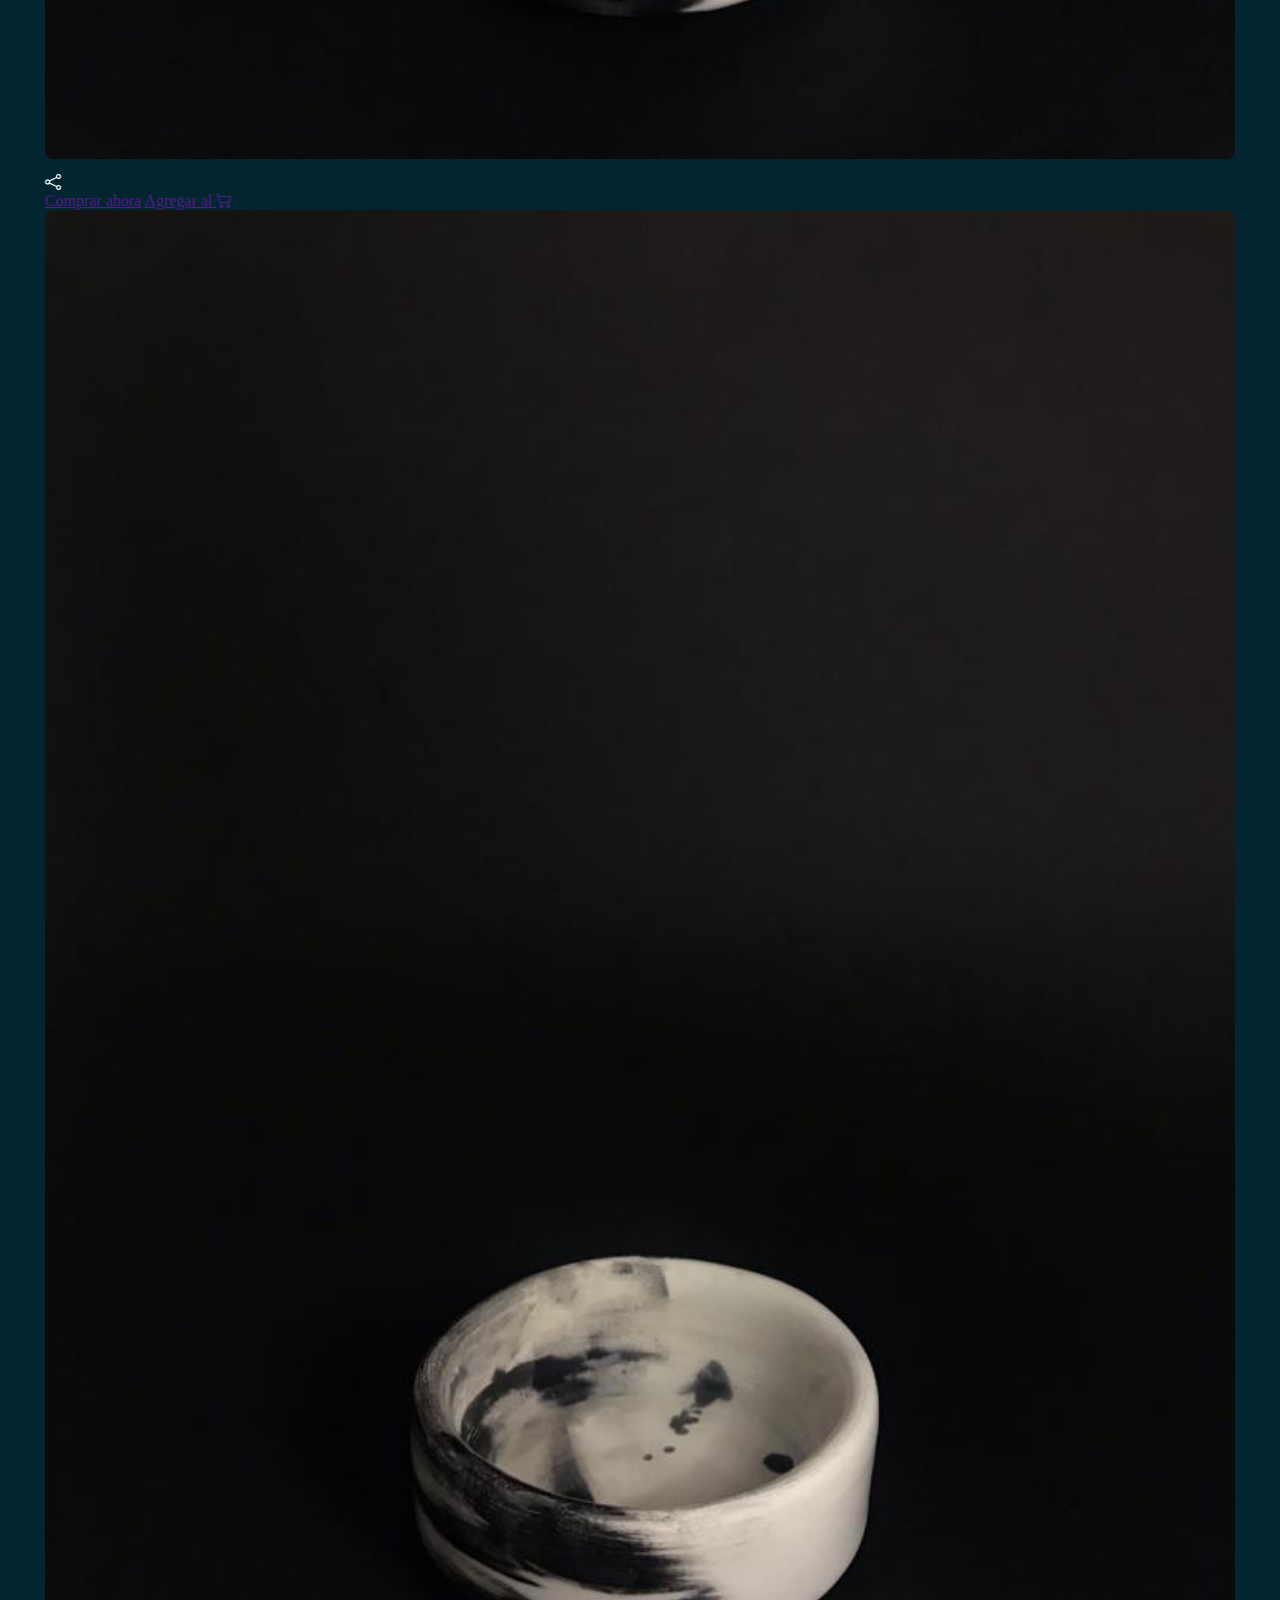
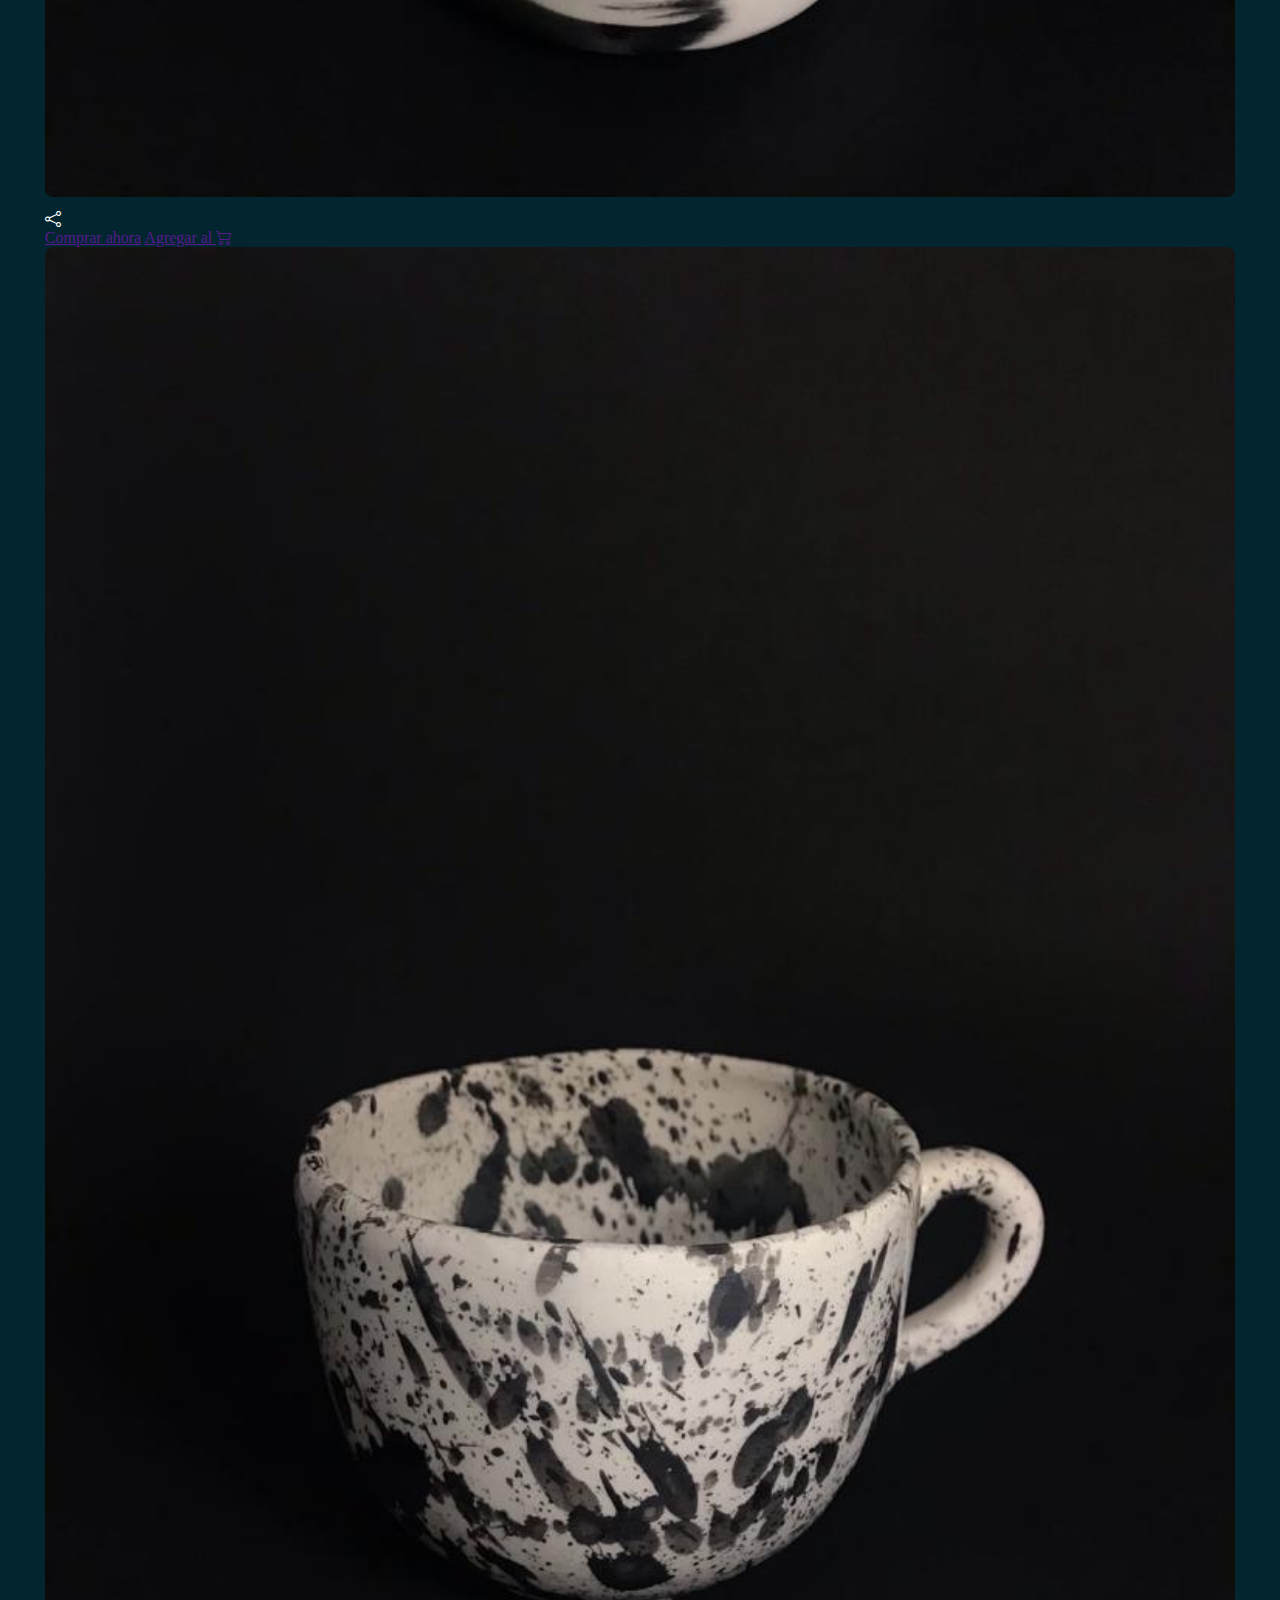
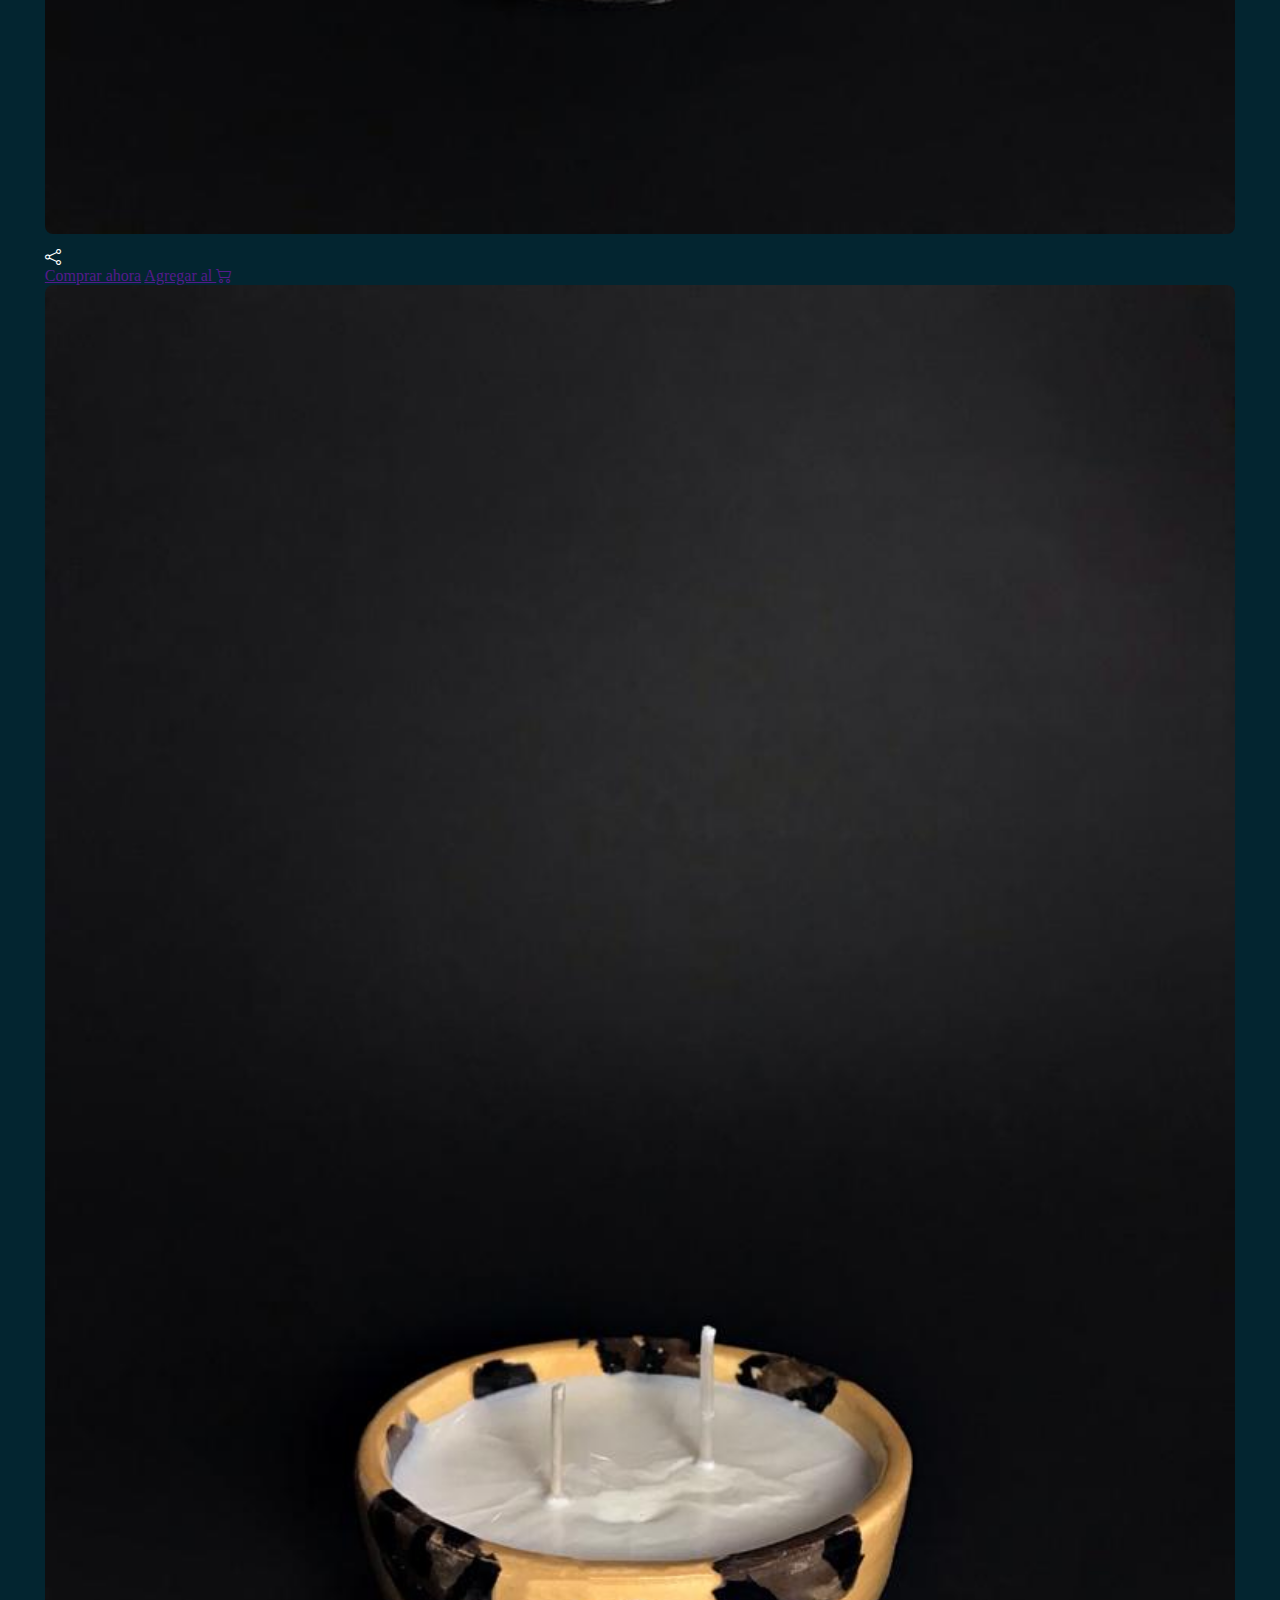
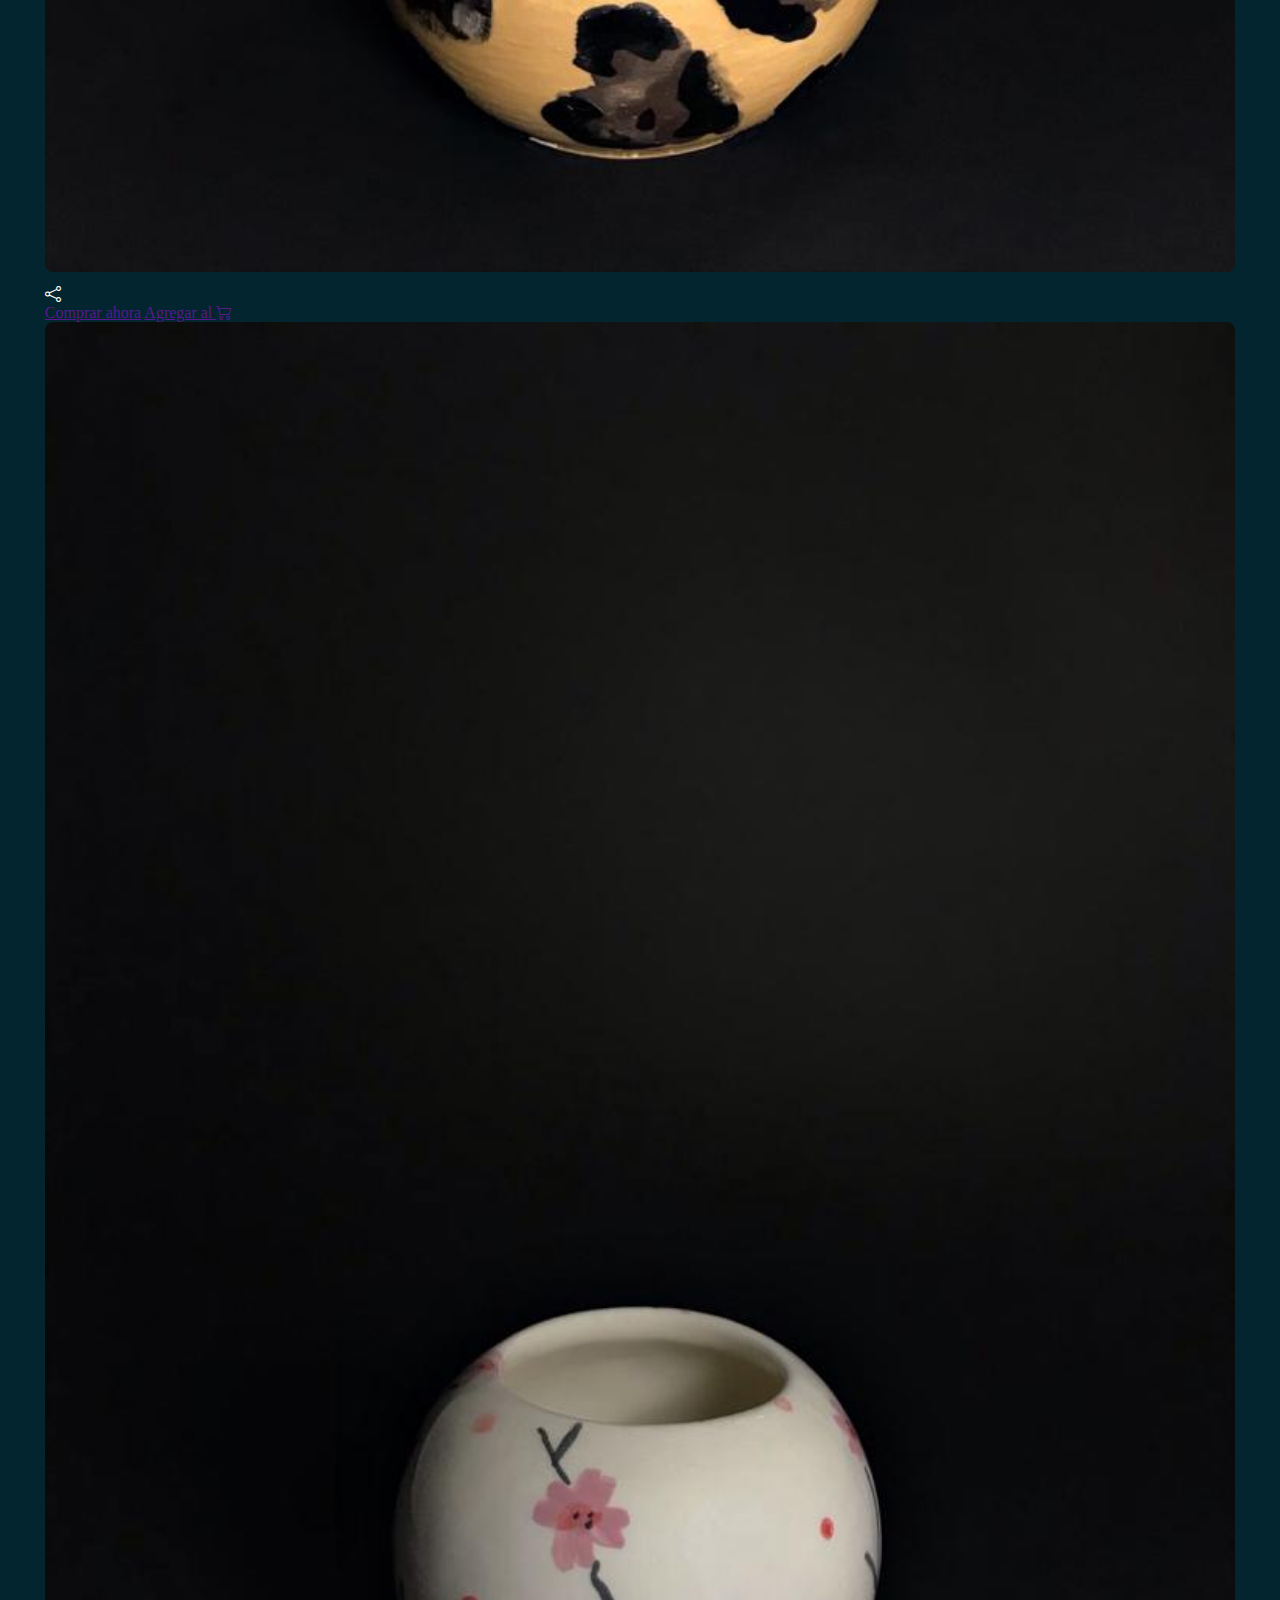
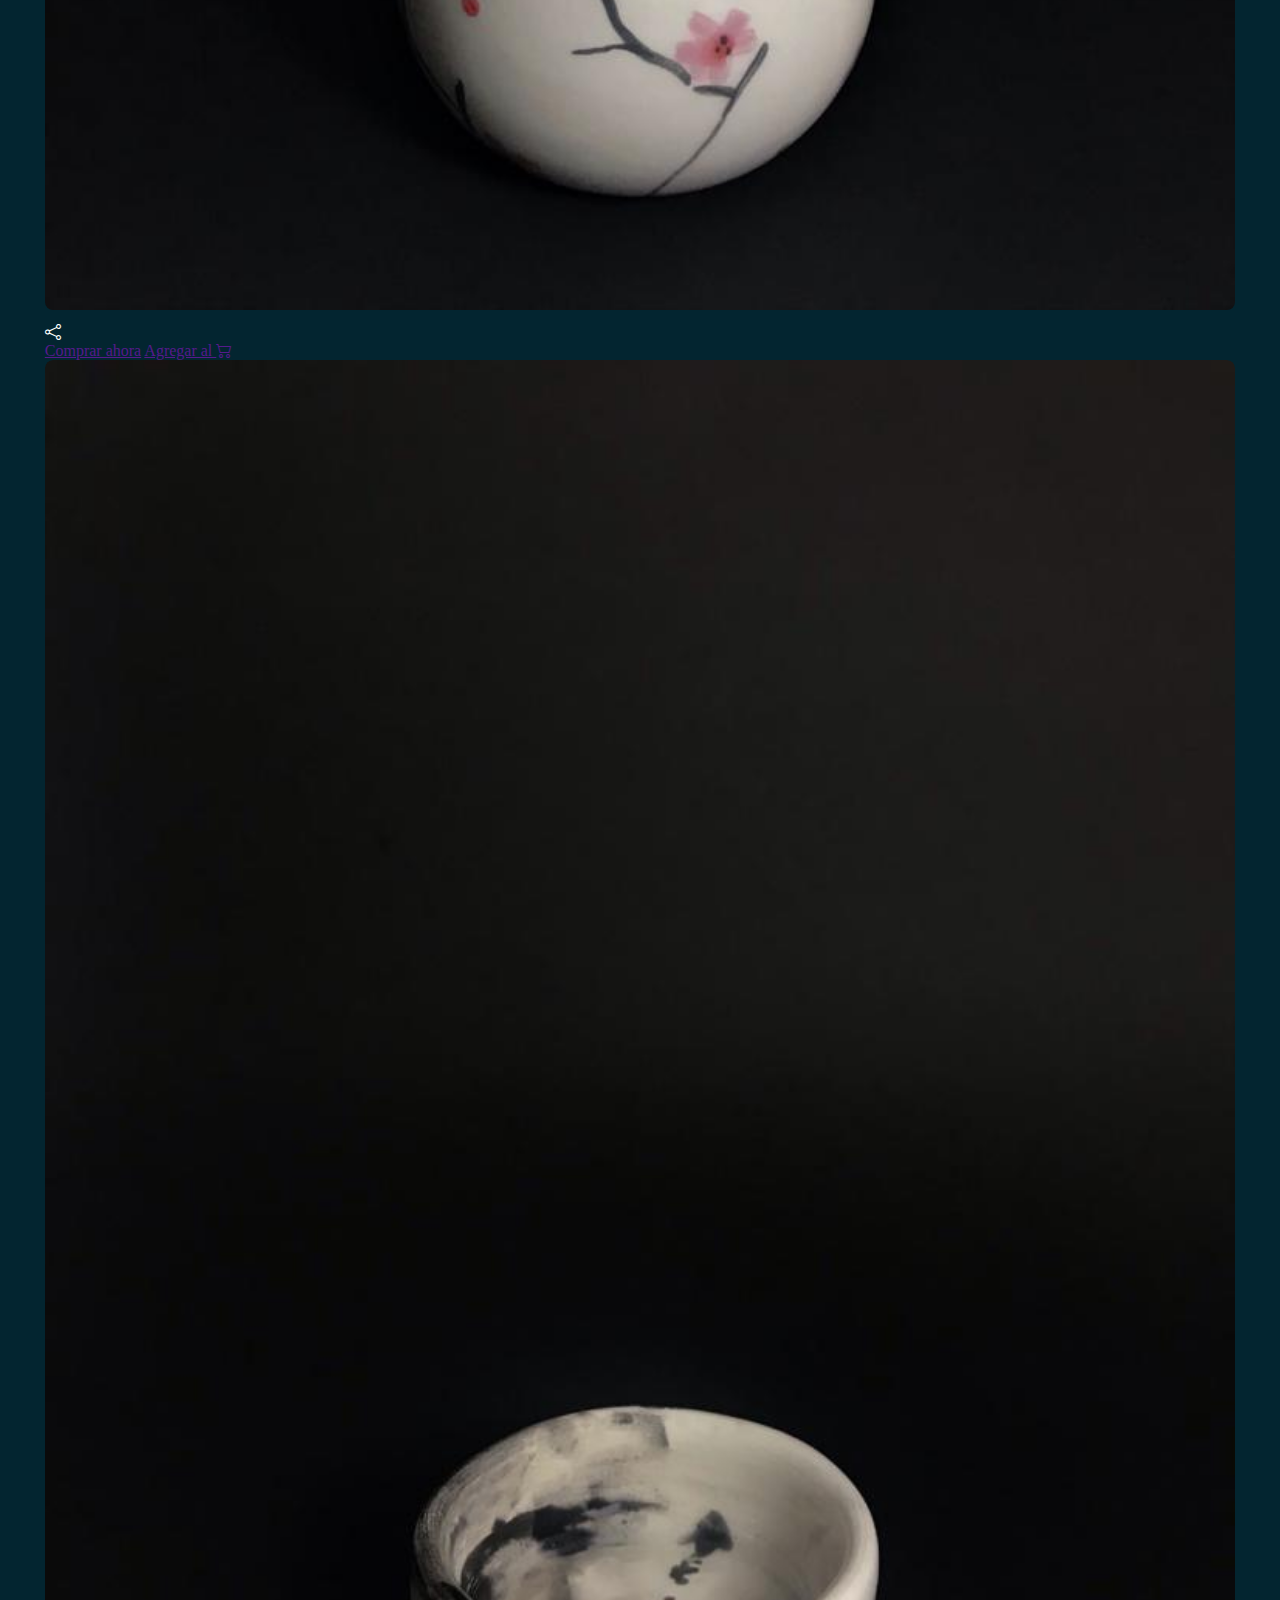
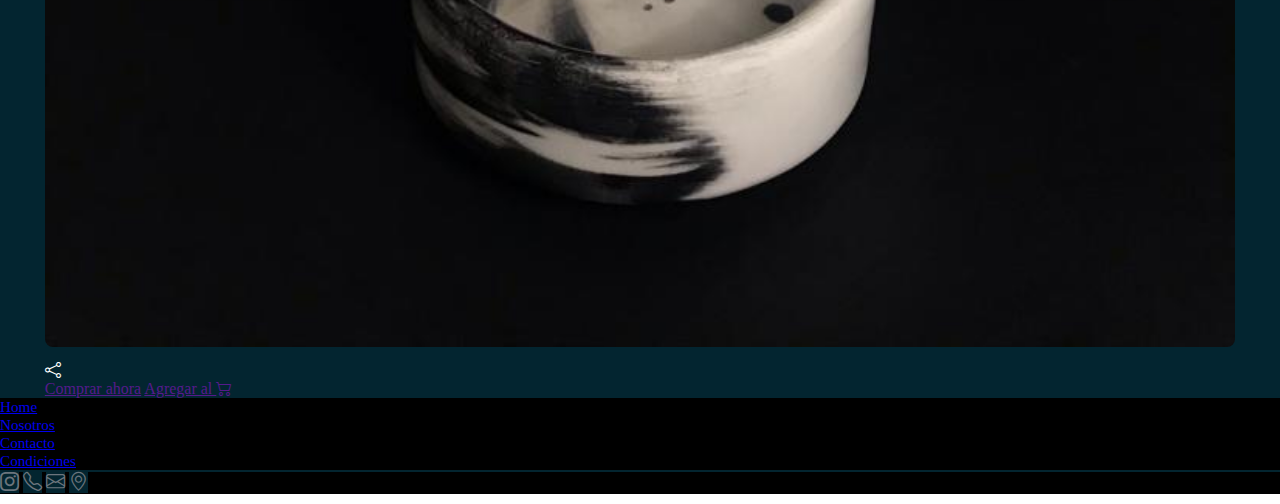
==== commit b54460f5: "footer and article changes" ====
--- a/productos.html
+++ b/productos.html
@@ -28,88 +28,169 @@
         <p class="title">Producto 1</p>
         <section class="row">
         <div class="col-12">
-            <img src="./img/WhatsApp Image 2022-06-03 at 6.12.14 PM (1).jpeg" alt="">
-            <div class="div d-flex justify-content-between">
-                <div class="btn-start">
-                    <a href="" class="btn"><i style="color: white;" class="bi bi-share"></i></a>
-                </div>
-                <div class="btn-end">
-                    <a href="" class="btn btn-light">Comprar ahora</a>
-                    <a href="" class="btn btn-dark btn-outline-dark text-white">Agregar al <i class="bi bi-cart2"></i></a>
-                </div>
-            </div>
-            <img src="./img/WhatsApp Image 2022-06-03 at 6.12.14 PM (2).jpeg" alt="">
-            <div class="div d-flex justify-content-between">
-                <div class="btn-start">
-                    <a href="" class="btn"><i style="color: white;" class="bi bi-share"></i></a>
-                </div>
-                <div class="btn-end">
-                    <a href="" class="btn btn-light">Comprar ahora</a>
-                    <a href="" class="btn btn-dark btn-outline-dark text-white">Agregar al <i class="bi bi-cart2"></i></a>
-                </div>
-            </div>
-            <img src="./img/WhatsApp Image 2022-06-03 at 6.12.14 PM.jpeg" alt="">
-            <div class="div d-flex justify-content-between">
-                <div class="btn-start">
-                    <a href="" class="btn"><i style="color: white;" class="bi bi-share"></i></a>
-                </div>
-                <div class="btn-end">
-                    <a href="" class="btn btn-light">Comprar ahora</a>
-                    <a href="" class="btn btn-dark btn-outline-dark text-white">Agregar al <i class="bi bi-cart2"></i></a>
-                </div>
-            </div>
-            <img src="./img/WhatsApp Image 2022-06-03 at 6.12.15 PM (1).jpeg" alt="">
-            <div class="div d-flex justify-content-between">
-                <div class="btn-start">
-                    <a href="" class="btn"><i style="color: white;" class="bi bi-share"></i></a>
-                </div>
-                <div class="btn-end">
-                    <a href="" class="btn btn-light">Comprar ahora</a>
-                    <a href="" class="btn btn-dark btn-outline-dark text-white">Agregar al <i class="bi bi-cart2"></i></a>
-                </div>
-            </div>
-            <img src="./img/WhatsApp Image 2022-06-03 at 6.12.15 PM (1).jpeg" alt="">
-            <div class="div d-flex justify-content-between">
-                <div class="btn-start">
-                    <a href="" class="btn"><i style="color: white;" class="bi bi-share"></i></a>
-                </div>
-                <div class="btn-end">
-                    <a href="" class="btn btn-light">Comprar ahora</a>
-                    <a href="" class="btn btn-dark btn-outline-dark text-white">Agregar al <i class="bi bi-cart2"></i></a>
-                </div>
-            </div>
-            <img src="./img/WhatsApp Image 2022-06-03 at 6.12.15 PM.jpeg" alt="">
-            <div class="div d-flex justify-content-between">
-                <div class="btn-start">
-                    <a href="" class="btn"><i style="color: white;" class="bi bi-share"></i></a>
-                </div>
-                <div class="btn-end">
-                    <a href="" class="btn btn-light">Comprar ahora</a>
-                    <a href="" class="btn btn-dark btn-outline-dark text-white">Agregar al <i class="bi bi-cart2"></i></a>
-                </div>
-            </div>
-            <img src="./img/WhatsApp Image 2022-06-03 at 6.12.14 PM (1).jpeg" alt="">                
-            <div class="div d-flex justify-content-between">
-                <div class="btn-start">
-                    <a href="" class="btn"><i style="color: white;" class="bi bi-share"></i></a>
-                </div>
-                <div class="btn-end">
-                    <a href="" class="btn btn-light">Comprar ahora</a>
-                    <a href="" class="btn btn-dark btn-outline-dark text-white">Agregar al <i class="bi bi-cart2"></i></a>
-                </div>
-            </div>
-            <img src="./img/WhatsApp Image 2022-06-03 at 6.12.14 PM (2).jpeg" alt="">
-            <div class="div d-flex justify-content-between">
-                <div class="btn-start">
-                    <a href="" class="btn"><i style="color: white;" class="bi bi-share"></i></a>
-                </div>
-                <div class="btn-end">
-                    <a href="" class="btn btn-light">Comprar ahora</a>
-                    <a href="" class="btn btn-dark btn-outline-dark text-white">Agregar al <i class="bi bi-cart2"></i></a>
-                </div>
-            </div>
-            <img src="./img/WhatsApp Image 2022-06-03 at 6.12.14 PM.jpeg" alt="">
-            <div class="div d-flex justify-content-between">
+            <div class="article mt-2" id="article1">
+                <figure>
+                    <img src="./img/WhatsApp Image 2022-06-03 at 6.12.14 PM (1).jpeg" alt="">
+                    <div class="capa d-flex">
+                        <h3>Mate</h3>
+                        <p>Lorem ipsum dolor sit amet consectetur, adipisicing elit. Voluptatum obcaecati quo quod architecto nisi fugiat quos id facere! Similique est rem accusamus voluptatem soluta nemo voluptate. Quibusdam dolore harum soluta!</p>
+                        <btn class="btn btn-center text-white mt-2">$4.500</btn>
+                    </div>
+                </figure>
+            </div>
+            <div class="div d-flex justify-content-between mb-3">
+                <div class="btn-start">
+                    <a href="" class="btn"><i style="color: white;" class="bi bi-share"></i></a>
+                </div>
+                <div class="btn-end">
+                    <a href="" class="btn btn-light">Comprar ahora</a>
+                    <a href="" class="btn btn-dark btn-outline-dark text-white">Agregar al <i class="bi bi-cart2"></i></a>
+                </div>
+            </div>
+            <div class="article mt-2" id="article2">
+                <figure>
+                    <img src="./img/WhatsApp Image 2022-06-03 at 6.12.14 PM (2).jpeg" alt="">
+                    <div class="capa d-flex">
+                        <h3>Mate</h3>
+                        <p>Lorem ipsum dolor sit amet consectetur, adipisicing elit. Voluptatum obcaecati quo quod architecto nisi fugiat quos id facere! Similique est rem accusamus voluptatem soluta nemo voluptate. Quibusdam dolore harum soluta!</p>
+                        <btn class="btn btn-center text-white mt-2">$4.500</btn>
+                    </div>
+                </figure>
+            </div>
+            <div class="div d-flex justify-content-between mb-3">
+                <div class="btn-start">
+                    <a href="" class="btn"><i style="color: white;" class="bi bi-share"></i></a>
+                </div>
+                <div class="btn-end">
+                    <a href="" class="btn btn-light">Comprar ahora</a>
+                    <a href="" class="btn btn-dark btn-outline-dark text-white">Agregar al <i class="bi bi-cart2"></i></a>
+                </div>
+            </div>
+            <div class="article mt-2" id="article3">
+                <figure>
+                    <img src="./img/WhatsApp Image 2022-06-03 at 6.12.14 PM.jpeg" alt="">
+                    <div class="capa d-flex">
+                        <h3>Mate</h3>
+                        <p>Lorem ipsum dolor sit amet consectetur, adipisicing elit. Voluptatum obcaecati quo quod architecto nisi fugiat quos id facere! Similique est rem accusamus voluptatem soluta nemo voluptate. Quibusdam dolore harum soluta!</p>
+                        <btn class="btn btn-center text-white mt-2">$4.500</btn>
+                    </div>
+                </figure>
+            </div>
+            <div class="div d-flex justify-content-between mb-3">
+                <div class="btn-start">
+                    <a href="" class="btn"><i style="color: white;" class="bi bi-share"></i></a>
+                </div>
+                <div class="btn-end">
+                    <a href="" class="btn btn-light">Comprar ahora</a>
+                    <a href="" class="btn btn-dark btn-outline-dark text-white">Agregar al <i class="bi bi-cart2"></i></a>
+                </div>
+            </div>
+            <div class="article mt-2" id="article4">
+                <figure>
+                    <img src="./img/WhatsApp Image 2022-06-03 at 6.12.15 PM (1).jpeg" alt="">
+                    <div class="capa d-flex">
+                        <h3>Mate</h3>
+                        <p>Lorem ipsum dolor sit amet consectetur, adipisicing elit. Voluptatum obcaecati quo quod architecto nisi fugiat quos id facere! Similique est rem accusamus voluptatem soluta nemo voluptate. Quibusdam dolore harum soluta!</p>
+                        <btn class="btn btn-center text-white mt-2">$4.500</btn>
+                    </div>
+                </figure>
+            </div>
+            <div class="div d-flex justify-content-between mb-3">
+                <div class="btn-start">
+                    <a href="" class="btn"><i style="color: white;" class="bi bi-share"></i></a>
+                </div>
+                <div class="btn-end">
+                    <a href="" class="btn btn-light">Comprar ahora</a>
+                    <a href="" class="btn btn-dark btn-outline-dark text-white">Agregar al <i class="bi bi-cart2"></i></a>
+                </div>
+            </div>
+            <div class="article mt-2" id="article5">
+                <figure>
+                    <img src="./img/WhatsApp Image 2022-06-03 at 6.12.15 PM (1).jpeg" alt="">
+                    <div class="capa d-flex">
+                        <h3>Mate</h3>
+                        <p>Lorem ipsum dolor sit amet consectetur, adipisicing elit. Voluptatum obcaecati quo quod architecto nisi fugiat quos id facere! Similique est rem accusamus voluptatem soluta nemo voluptate. Quibusdam dolore harum soluta!</p>
+                        <btn class="btn btn-center text-white mt-2">$4.500</btn>
+                    </div>
+                </figure>
+            </div>
+            <div class="div d-flex justify-content-between mb-3">
+                <div class="btn-start">
+                    <a href="" class="btn"><i style="color: white;" class="bi bi-share"></i></a>
+                </div>
+                <div class="btn-end">
+                    <a href="" class="btn btn-light">Comprar ahora</a>
+                    <a href="" class="btn btn-dark btn-outline-dark text-white">Agregar al <i class="bi bi-cart2"></i></a>
+                </div>
+            </div>
+            <div class="article mt-2" id="article6">
+                <figure>
+                    <img src="./img/WhatsApp Image 2022-06-03 at 6.12.15 PM.jpeg" alt="">
+                    <div class="capa d-flex">
+                        <h3>Mate</h3>
+                        <p>Lorem ipsum dolor sit amet consectetur, adipisicing elit. Voluptatum obcaecati quo quod architecto nisi fugiat quos id facere! Similique est rem accusamus voluptatem soluta nemo voluptate. Quibusdam dolore harum soluta!</p>
+                        <btn class="btn btn-center text-white mt-2">$4.500</btn>
+                    </div>
+                </figure>
+            </div>
+            <div class="div d-flex justify-content-between mb-3">
+                <div class="btn-start">
+                    <a href="" class="btn"><i style="color: white;" class="bi bi-share"></i></a>
+                </div>
+                <div class="btn-end">
+                    <a href="" class="btn btn-light">Comprar ahora</a>
+                    <a href="" class="btn btn-dark btn-outline-dark text-white">Agregar al <i class="bi bi-cart2"></i></a>
+                </div>
+            </div>
+            <div class="article mt-2" id="article7">
+                <figure>
+                    <img src="./img/WhatsApp Image 2022-06-03 at 6.12.14 PM (2).jpeg" alt="">
+                    <div class="capa d-flex">
+                        <h3>Mate</h3>
+                        <p>Lorem ipsum dolor sit amet consectetur, adipisicing elit. Voluptatum obcaecati quo quod architecto nisi fugiat quos id facere! Similique est rem accusamus voluptatem soluta nemo voluptate. Quibusdam dolore harum soluta!</p>
+                        <btn class="btn btn-center text-white mt-2">$4.500</btn>
+                    </div>
+                </figure>
+            </div>
+            <div class="div d-flex justify-content-between mb-3">
+                <div class="btn-start">
+                    <a href="" class="btn"><i style="color: white;" class="bi bi-share"></i></a>
+                </div>
+                <div class="btn-end">
+                    <a href="" class="btn btn-light">Comprar ahora</a>
+                    <a href="" class="btn btn-dark btn-outline-dark text-white">Agregar al <i class="bi bi-cart2"></i></a>
+                </div>
+            </div>
+            <div class="article mt-2" id="article8">
+                <figure>
+                    <img src="./img/WhatsApp Image 2022-06-03 at 6.12.14 PM.jpeg" alt="">
+                    <div class="capa d-flex">
+                        <h3>Mate</h3>
+                        <p>Lorem ipsum dolor sit amet consectetur, adipisicing elit. Voluptatum obcaecati quo quod architecto nisi fugiat quos id facere! Similique est rem accusamus voluptatem soluta nemo voluptate. Quibusdam dolore harum soluta!</p>
+                        <btn class="btn btn-center text-white mt-2">$4.500</btn>
+                    </div>
+                </figure>
+            </div>
+            <div class="div d-flex justify-content-between mb-3">
+                <div class="btn-start">
+                    <a href="" class="btn"><i style="color: white;" class="bi bi-share"></i></a>
+                </div>
+                <div class="btn-end">
+                    <a href="" class="btn btn-light">Comprar ahora</a>
+                    <a href="" class="btn btn-dark btn-outline-dark text-white">Agregar al <i class="bi bi-cart2"></i></a>
+                </div>
+            </div>
+            <div class="article mt-2" id="article9">
+                <figure>
+                    <img src="./img/WhatsApp Image 2022-06-03 at 6.12.15 PM (1).jpeg" alt="">
+                    <div class="capa d-flex">
+                        <h3>Mate</h3>
+                        <p>Lorem ipsum dolor sit amet consectetur, adipisicing elit. Voluptatum obcaecati quo quod architecto nisi fugiat quos id facere! Similique est rem accusamus voluptatem soluta nemo voluptate. Quibusdam dolore harum soluta!</p>
+                        <btn class="btn btn-center text-white mt-2">$4.500</btn>
+                    </div>
+                </figure>
+            </div>
+            <div class="div d-flex justify-content-between mb-3">
                 <div class="btn-start">
                     <a href="" class="btn"><i style="color: white;" class="bi bi-share"></i></a>
                 </div>
@@ -121,8 +202,21 @@
         </div>
         </section>
     </main>
-    <footer>
-
+    <footer style="background-color: black;">
+        <div class="container py-2 my-0">
+            <ul class="nav justify-content-center border-bottom pb-2 mb-3">
+                <li class="nav-item"><a href="#" class="nav-link px-2 text-muted">Home</a></li>
+                <li class="nav-item"><a href="#" class="nav-link px-2 text-muted">Nosotros</a></li>
+                <li class="nav-item"><a href="#" class="nav-link px-2 text-muted">Contacto</a></li>
+                <li class="nav-item"><a href="#" class="nav-link px-2 text-muted">Condiciones</a></li>
+            </ul>
+            <p class="text-center text-muted">
+                <i class="btn bi bi-instagram mx-2 px-1 py-0 rounded-pill"></i>
+                <i class="btn bi bi-telephone mx-2 px-1 py-0 rounded-pill"></i>
+                <i class="btn bi bi-envelope mx-2 px-1 py-0 rounded-pill"></i>
+                <i class="btn bi bi-geo-alt mx-2 px-1 py-0 rounded-pill"></i>
+            </p>
+        </div>
     </footer>
 </body>
 </html>--- a/style.css
+++ b/style.css
@@ -6,7 +6,7 @@
 
 header #top {
   height: auto;
-  background-color: rgb(5, 68, 88);
+  background-color: rgb(3, 37, 48);
 }
 header #top span {
   display: flex;
@@ -48,7 +48,7 @@
   color: black;
 }
 header .container .navbar-nav .nav-item a:hover {
-  color: rgb(5, 68, 88);
+  color: rgb(3, 37, 48);
 }
 header .container p {
   font-size: 1rem;
@@ -56,13 +56,13 @@
   font-family: -apple-system, BlinkMacSystemFont, "Segoe UI", Roboto, Oxygen, Ubuntu, Cantarell, "Open Sans", "Helvetica Neue", sans-serif;
 }
 header .container .nav-link {
-  font-size: 1rem;
+  font-size: 0.9rem;
   font-family: -apple-system, BlinkMacSystemFont, "Segoe UI", Roboto, Oxygen, Ubuntu, Cantarell, "Open Sans", "Helvetica Neue", sans-serif;
 }
 header .container .btn-car {
   font-family: -apple-system, BlinkMacSystemFont, "Segoe UI", Roboto, Oxygen, Ubuntu, Cantarell, "Open Sans", "Helvetica Neue", sans-serif;
-  font-size: 1rem;
-  background-color: rgb(5, 68, 88);
+  font-size: 0.75rem;
+  background-color: rgb(3, 37, 48);
   color: white !important;
 }
 header .container .btn-car:hover {
@@ -71,8 +71,8 @@
 }
 
 main {
-  height: 200vh;
-  background-color: rgb(5, 68, 88);
+  height: auto;
+  background-color: rgb(3, 37, 48);
 }
 main .section {
   padding-left: 0.6rem;
@@ -86,6 +86,10 @@
 main .section .title {
   font-family: -apple-system, BlinkMacSystemFont, "Segoe UI", Roboto, Oxygen, Ubuntu, Cantarell, "Open Sans", "Helvetica Neue", sans-serif;
   font-size: 0.8rem;
+}
+main .section .title a {
+  text-decoration: none;
+  color: white;
 }
 main .section .search {
   font-size: 0.9rem;
@@ -124,6 +128,75 @@
   border-radius: 0;
   margin-bottom: 0;
 }
+main #ofertas {
+  background-color: rgb(3, 37, 48);
+  margin-bottom: 2rem !important;
+}
+main #ofertas p {
+  margin-top: 0.2rem !important;
+}
+main #section-info .container {
+  height: auto;
+  width: 80%;
+  margin: 0 auto;
+}
+main #section-info .container .info-slide {
+  flex-direction: column;
+  justify-content: center;
+  background-color: rgba(255, 255, 255, 0.5);
+  border-radius: 5%;
+  border: 0.2rem solid white;
+  padding-bottom: 0.8rem;
+  font-family: system-ui, -apple-system, BlinkMacSystemFont, "Segoe UI", Roboto, Oxygen, Ubuntu, Cantarell, "Open Sans", "Helvetica Neue", sans-serif;
+}
+main #section-info .container .info-slide .img-container {
+  display: flex;
+  flex-direction: row;
+  justify-content: space-evenly;
+}
+main #section-info .container .info-slide .img-container i {
+  font-size: 2.5rem;
+}
+main #section-info .container .info-slide p {
+  color: black;
+  font-weight: 400;
+  font-size: 0.9rem;
+}
+main #section-info .container .info-slide .info-slide-title {
+  font-size: 1rem;
+  font-weight: 700;
+  color: rgb(3, 37, 48);
+}
+
+#btn-wpp {
+  padding: 0.1rem 0.6rem;
+  font-size: 2rem;
+  position: fixed;
+  top: 89%;
+  right: 4%;
+  overflow: hidden;
+  box-shadow: 2px 2px 6px rgba(0, 0, 0, 0.4);
+  text-align: center;
+  line-height: 50px;
+  color: white;
+  background-color: #4dc247;
+}
+
+footer li {
+  font-size: 0.95rem;
+}
+footer p {
+  margin-bottom: 0.65rem;
+}
+footer p .bi {
+  font-size: 1.2rem;
+  color: #6c757d;
+  background-color: rgb(3, 37, 48);
+}
+
+.border-bottom {
+  border-bottom: 2px solid rgb(3, 37, 48) !important;
+}
 
 header {
   background-color: white;
@@ -170,7 +243,7 @@
 
 main {
   height: auto;
-  padding-bottom: 10rem;
+  padding-bottom: 0rem;
 }
 main p {
   color: white;
@@ -188,14 +261,68 @@
   margin: 0 auto;
   --bs-gutter-x: 0.16rem;
 }
+main .row .article {
+  justify-content: center;
+  align-items: center;
+  width: 100%;
+  height: auto;
+  border-radius: 0.5rem;
+}
+main .row .article figure {
+  border-radius: 0.5rem;
+  position: relative;
+  overflow: hidden;
+  cursor: pointer;
+  transition: all 300ms ease-out;
+  margin-bottom: 0.65rem;
+}
+main .row .article figure .capa {
+  position: absolute;
+  top: 0;
+  width: 100%;
+  height: 100%;
+  background: rgba(0, 0, 0, 0.5);
+  transition: all 500ms ease-out;
+  opacity: 0;
+  visibility: hidden;
+  text-align: center;
+  flex-direction: column;
+  font-family: system-ui, -apple-system, BlinkMacSystemFont, "Segoe UI", Roboto, Oxygen, Ubuntu, Cantarell, "Open Sans", "Helvetica Neue", sans-serif;
+}
+main .row .article figure .capa a {
+  width: 100%;
+  display: flex;
+  justify-content: flex-end;
+}
+main .row .article figure .capa a i {
+  color: white !important;
+}
+main .row .article figure .capa h3 {
+  font-size: 1.2rem;
+  color: white;
+  font-weight: 400;
+  margin-bottom: 0.5rem;
+  transition: all 500ms ease-out;
+  margin-top: 2rem;
+}
+main .row .article figure .capa p {
+  color: white;
+  font-size: 0.9rem;
+  width: 100%;
+  max-width: 16rem;
+  margin: 0rem auto;
+  font-weight: 100;
+}
+main .row .article figure:hover > .capa {
+  opacity: 1;
+  visibility: visible;
+}
 main .row img {
   background-size: cover;
   background-position: center;
   width: 100%;
   height: auto;
   border-radius: 0.5rem;
-  margin-top: 0.5rem;
-  margin-bottom: 0.5rem;
 }
 
 @media only screen and (min-width: 992px) {
